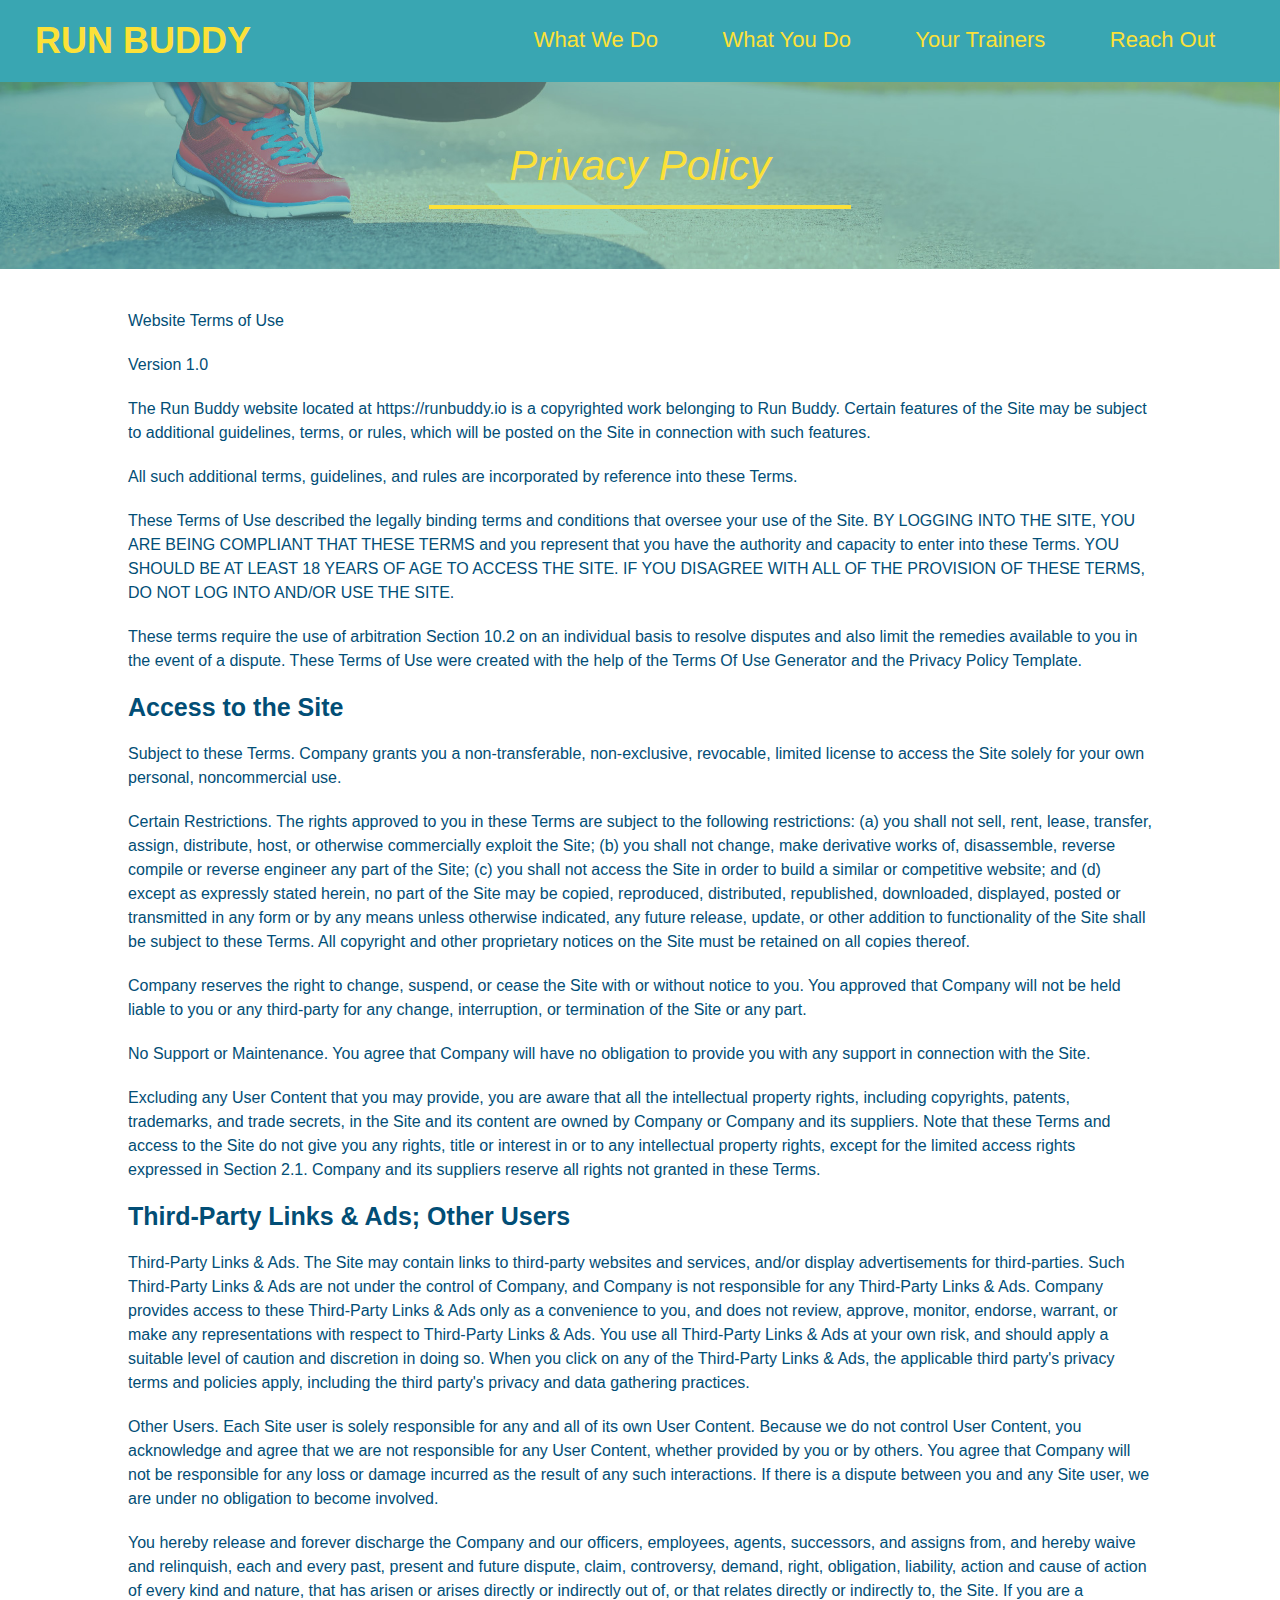
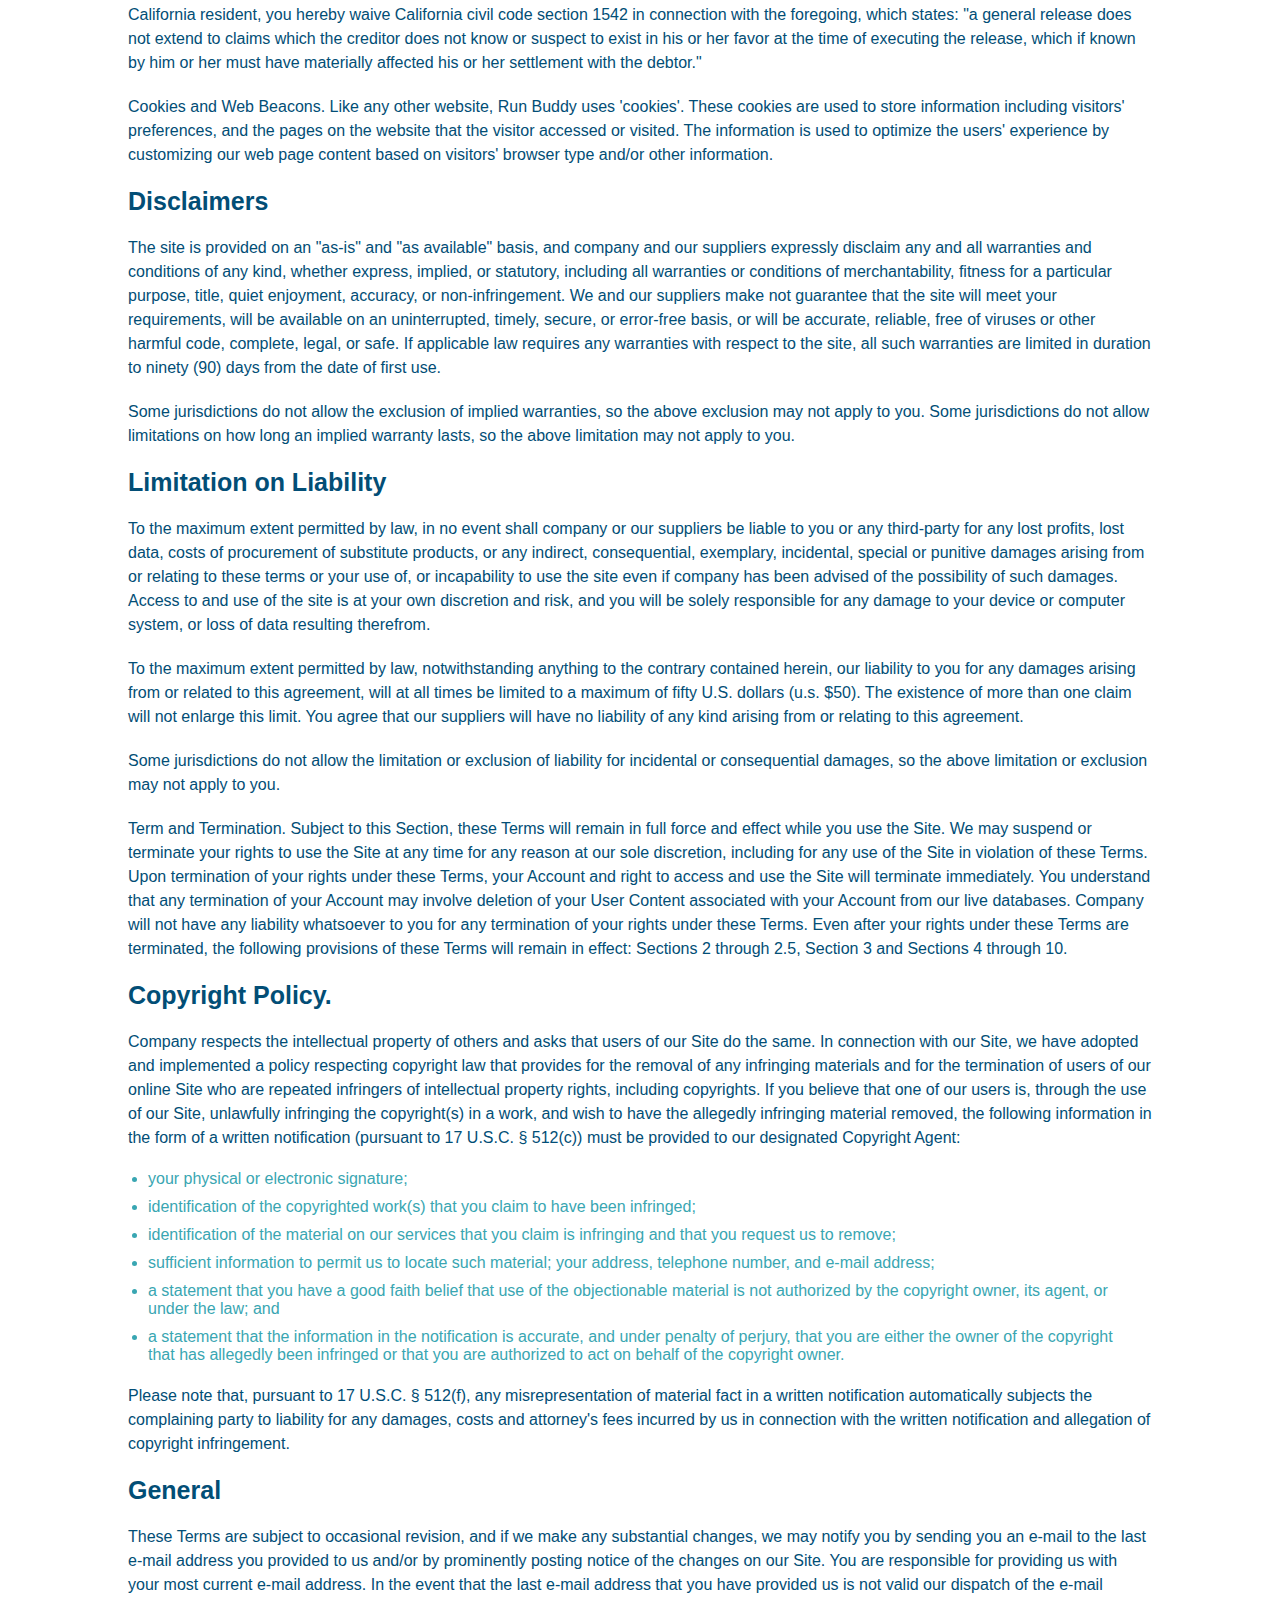
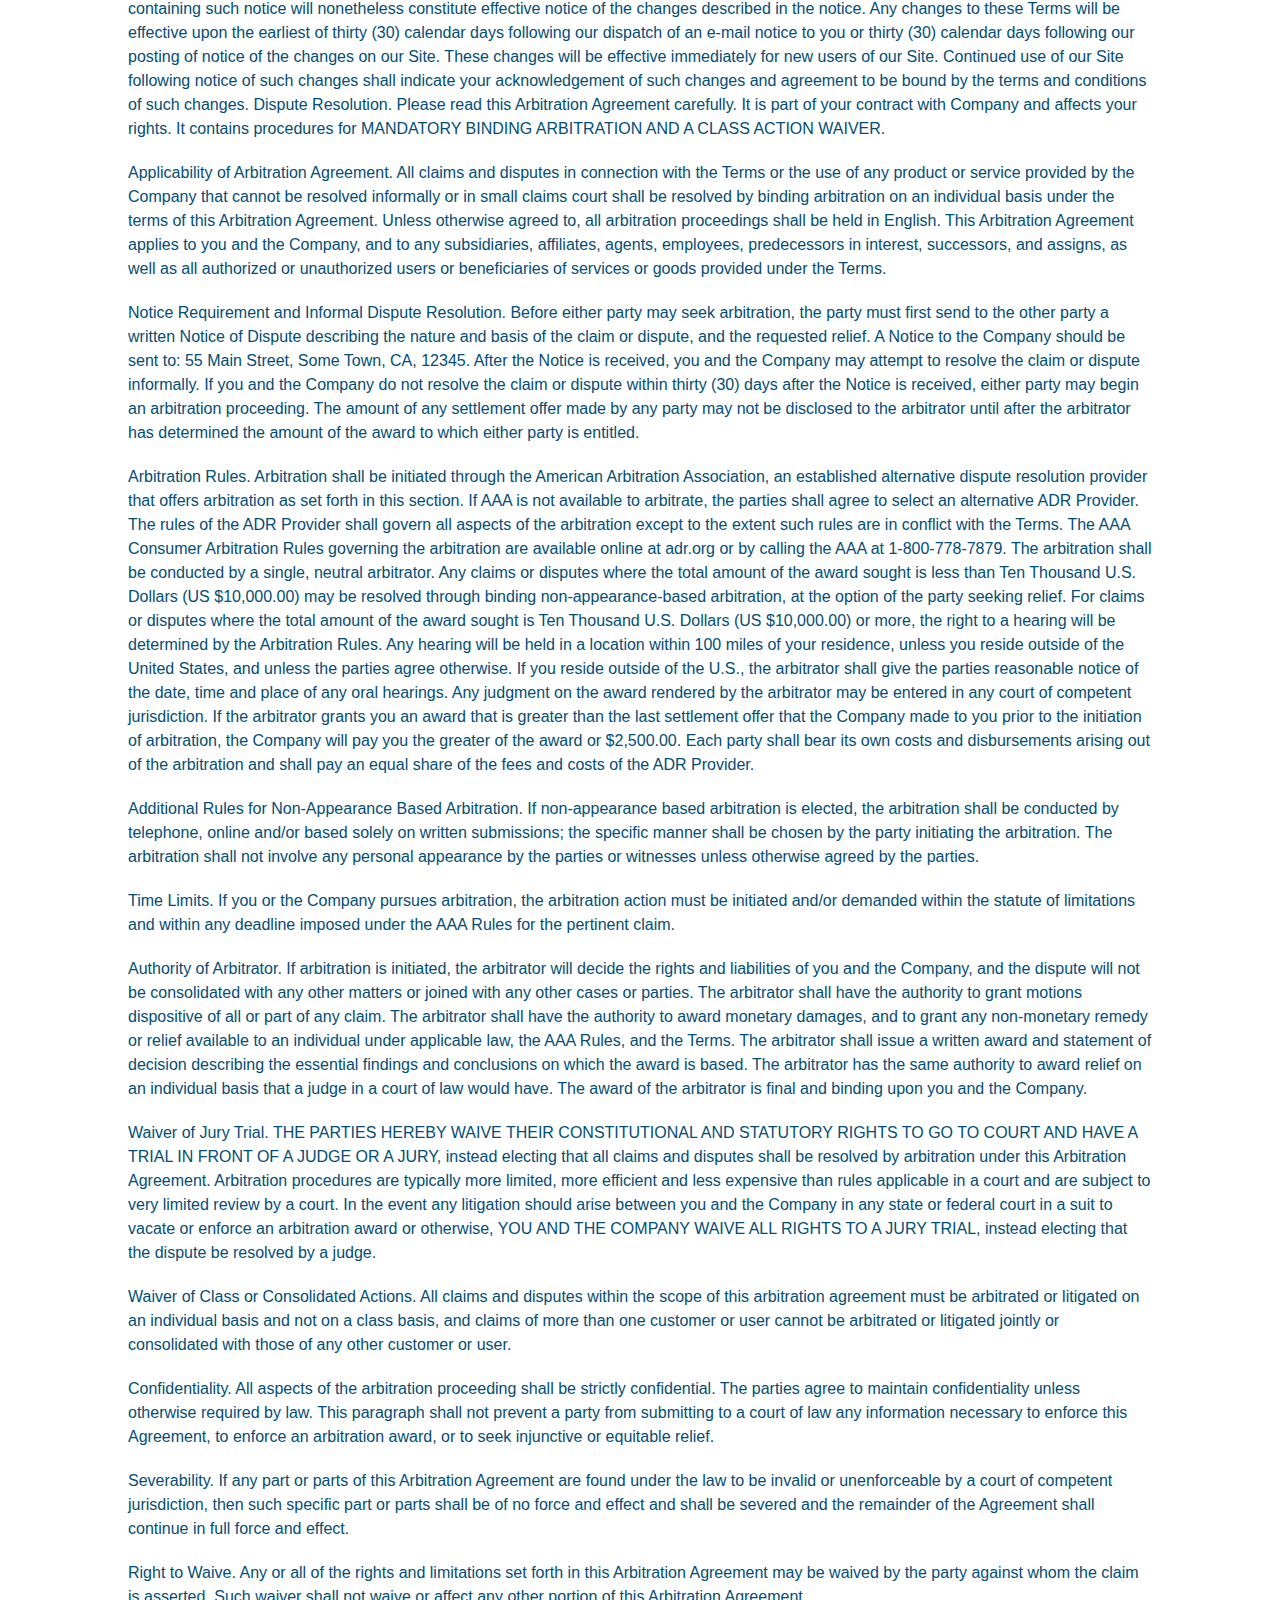
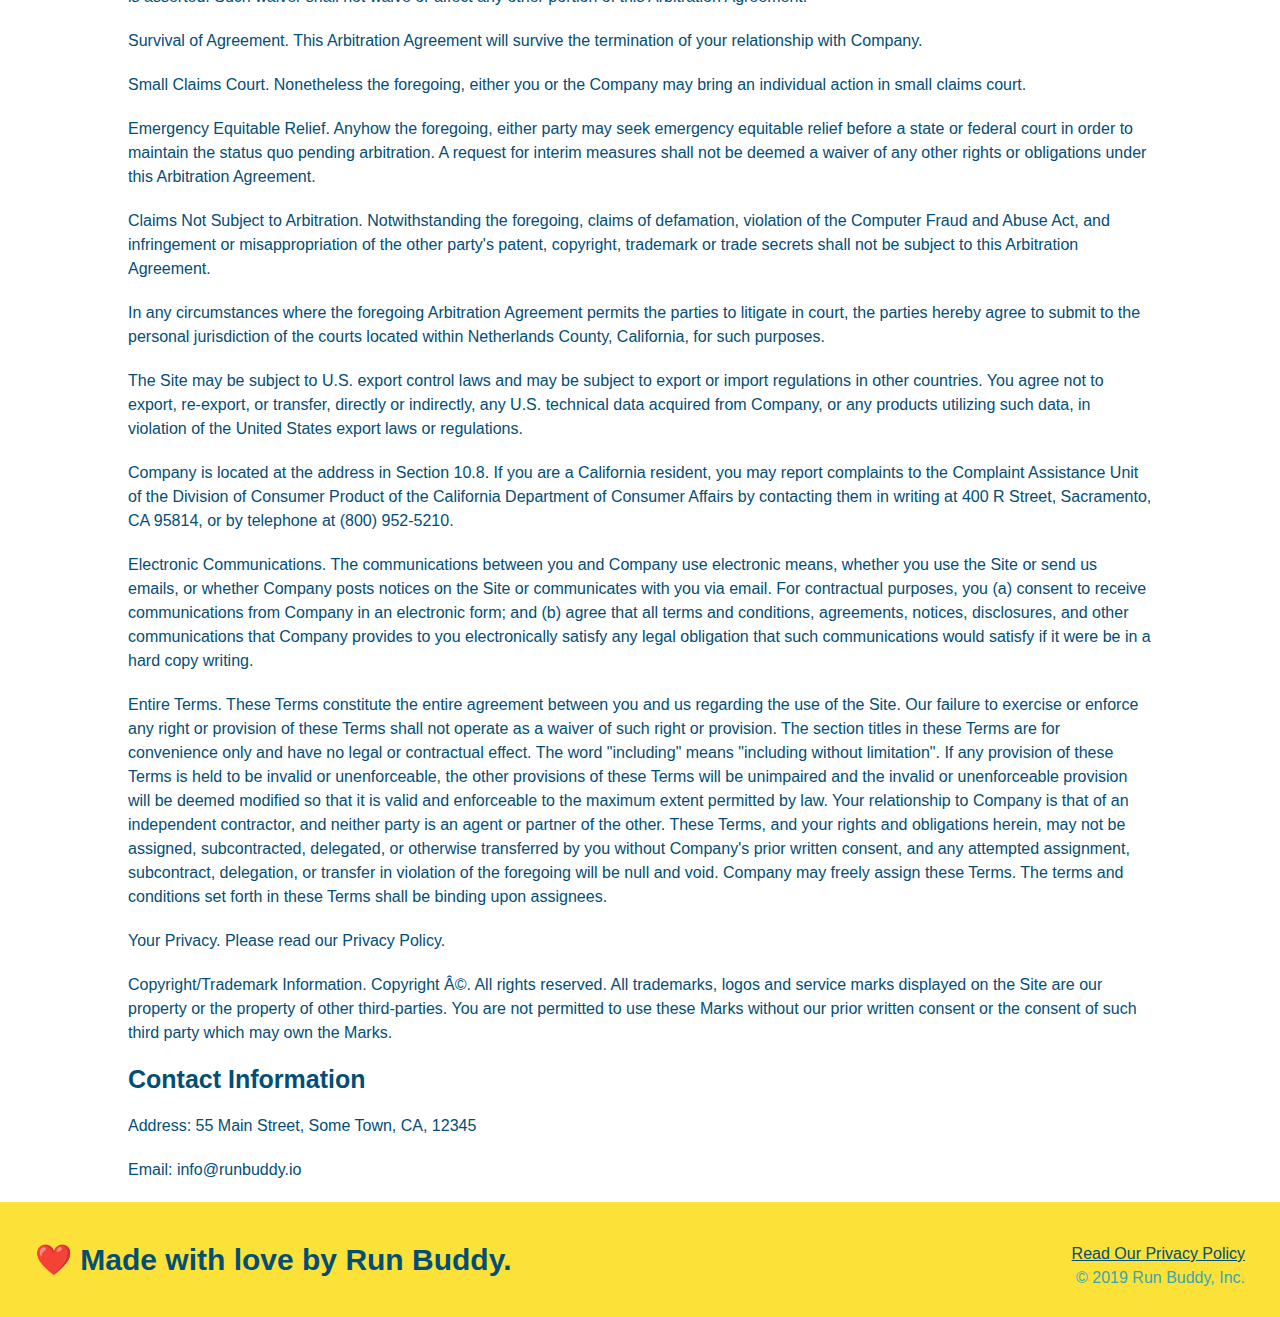
==== privacy-policy.html @ c1614040 "privacy policy" ====
<!DOCTYPE html>
<html lang="en">
  <head>
    <meta charset="UTF-8" />
    <title>Privacy Policy - Run Buddy</title>
    <link rel="stylesheet" href="./assets/css/style.css" />
    <link rel="stylesheet" href="./assets/css/secondary-style.css" />
  </head>
  <body>
    <header>
        <h1>
            <a href="/">
              RUN BUDDY
            </a>
          </h1>
          <nav>
            <!-- Unordered list element -->
            <ul>
              <!-- List item element-->
              <li>
                <!-- Anchor element -->
                <a href="./index.html#what-we-do">What We Do</a>
              </li>
              <li>
                <a href="./index.html#what-you-do">What You Do</a>
              </li>
              <li>
                <a href="./index.html#your-trainers">Your Trainers</a>
              </li>
              <li>
                <a href="./index.html#reach-out">Reach Out</a>
              </li>
            </ul>
          </nav>
    </header>

    <section class="hero">
        <h2 class="page-title">
            Privacy Policy
        </h2>
    </section>
    <article class="secondary-content">        
      <p>
        Website Terms of Use
      </p>

      <p>
        Version 1.0
      </p>

      <p>
        The Run Buddy website located at https://runbuddy.io is a copyrighted work belonging to Run Buddy. Certain
        features of the Site may be subject to additional guidelines, terms, or rules, which will be posted on the Site
        in connection with such features.
      </p>

      <p>
        All such additional terms, guidelines, and rules are incorporated by reference into these Terms.
      </p>

      <p>
        These Terms of Use described the legally binding terms and conditions that oversee your use of the Site. BY
        LOGGING INTO THE SITE, YOU ARE BEING COMPLIANT THAT THESE TERMS and you represent that you have the authority
        and capacity to enter into these Terms. YOU SHOULD BE AT LEAST 18 YEARS OF AGE TO ACCESS THE SITE. IF YOU
        DISAGREE WITH ALL OF THE PROVISION OF THESE TERMS, DO NOT LOG INTO AND/OR USE THE SITE.
      </p>

      <p>
        These terms require the use of arbitration Section 10.2 on an individual basis to resolve disputes and also
        limit the remedies available to you in the event of a dispute. These Terms of Use were created with the help of
        the Terms Of Use Generator and the Privacy Policy Template.
      </p>

      <h3>
        Access to the Site
      </h3>

      <p>
        Subject to these Terms. Company grants you a non-transferable, non-exclusive, revocable, limited license to
        access the Site solely for your own personal, noncommercial use.
      </p>

      <p>
        Certain Restrictions. The rights approved to you in these Terms are subject to the following restrictions: (a)
        you shall not sell, rent, lease, transfer, assign, distribute, host, or otherwise commercially exploit the Site;
        (b) you shall not change, make derivative works of, disassemble, reverse compile or reverse engineer any part of
        the Site; (c) you shall not access the Site in order to build a similar or competitive website; and (d) except
        as expressly stated herein, no part of the Site may be copied, reproduced, distributed, republished, downloaded,
        displayed, posted or transmitted in any form or by any means unless otherwise indicated, any future release,
        update, or other addition to functionality of the Site shall be subject to these Terms. All copyright and other
        proprietary notices on the Site must be retained on all copies thereof.
      </p>

      <p>
        Company reserves the right to change, suspend, or cease the Site with or without notice to you. You approved
        that Company will not be held liable to you or any third-party for any change, interruption, or termination of
        the Site or any part.
      </p>

      <p>
        No Support or Maintenance. You agree that Company will have no obligation to provide you with any support in
        connection with the Site.
      </p>

      <p>
        Excluding any User Content that you may provide, you are aware that all the intellectual property rights,
        including copyrights, patents, trademarks, and trade secrets, in the Site and its content are owned by Company
        or Company and its suppliers. Note that these Terms and access to the Site do not give you any rights, title or
        interest in or to any intellectual property rights, except for the limited access rights expressed in Section
        2.1. Company and its suppliers reserve all rights not granted in these Terms.
      </p>

      <h3>
        Third-Party Links & Ads; Other Users
      </h3>

      <p>
        Third-Party Links & Ads. The Site may contain links to third-party websites and services, and/or display
        advertisements for third-parties. Such Third-Party Links & Ads are not under the control of Company, and Company
        is not responsible for any Third-Party Links & Ads. Company provides access to these Third-Party Links & Ads
        only as a convenience to you, and does not review, approve, monitor, endorse, warrant, or make any
        representations with respect to Third-Party Links & Ads. You use all Third-Party Links & Ads at your own risk,
        and should apply a suitable level of caution and discretion in doing so. When you click on any of the
        Third-Party Links & Ads, the applicable third party's privacy terms and policies apply, including the third party's
        privacy and data gathering practices.
      </p>

      <p>
        Other Users. Each Site user is solely responsible for any and all of its own User Content. Because we do not
        control User Content, you acknowledge and agree that we are not responsible for any User Content, whether
        provided by you or by others. You agree that Company will not be responsible for any loss or damage incurred as
        the result of any such interactions. If there is a dispute between you and any Site user, we are under no
        obligation to become involved.
      </p>

      <p>
        You hereby release and forever discharge the Company and our officers, employees, agents, successors, and
        assigns from, and hereby waive and relinquish, each and every past, present and future dispute, claim,
        controversy, demand, right, obligation, liability, action and cause of action of every kind and nature, that has
        arisen or arises directly or indirectly out of, or that relates directly or indirectly to, the Site. If you are
        a California resident, you hereby waive California civil code section 1542 in connection with the foregoing,
        which states: "a general release does not extend to claims which the creditor does not know or suspect to exist
        in his or her favor at the time of executing the release, which if known by him or her must have materially
        affected his or her settlement with the debtor."
      </p>

      <p>
        Cookies and Web Beacons. Like any other website, Run Buddy uses 'cookies'. These cookies are used to store
        information including visitors' preferences, and the pages on the website that the visitor accessed or visited.
        The information is used to optimize the users' experience by customizing our web page content based on visitors'
        browser type and/or other information.
      </p>

      <h3>
        Disclaimers
      </h3>

      <p>
        The site is provided on an "as-is" and "as available" basis, and company and our suppliers expressly disclaim
        any and all warranties and conditions of any kind, whether express, implied, or statutory, including all
        warranties or conditions of merchantability, fitness for a particular purpose, title, quiet enjoyment, accuracy,
        or non-infringement. We and our suppliers make not guarantee that the site will meet your requirements, will be
        available on an uninterrupted, timely, secure, or error-free basis, or will be accurate, reliable, free of
        viruses or other harmful code, complete, legal, or safe. If applicable law requires any warranties with respect
        to the site, all such warranties are limited in duration to ninety (90) days from the date of first use.
      </p>

      <p>
        Some jurisdictions do not allow the exclusion of implied warranties, so the above exclusion may not apply to
        you. Some jurisdictions do not allow limitations on how long an implied warranty lasts, so the above limitation
        may not apply to you.
      </p>

      <h3>
        Limitation on Liability
      </h3>

      <p>
        To the maximum extent permitted by law, in no event shall company or our suppliers be liable to you or any
        third-party for any lost profits, lost data, costs of procurement of substitute products, or any indirect,
        consequential, exemplary, incidental, special or punitive damages arising from or relating to these terms or
        your use of, or incapability to use the site even if company has been advised of the possibility of such
        damages. Access to and use of the site is at your own discretion and risk, and you will be solely responsible
        for any damage to your device or computer system, or loss of data resulting therefrom.
      </p>

      <p>
        To the maximum extent permitted by law, notwithstanding anything to the contrary contained herein, our liability
        to you for any damages arising from or related to this agreement, will at all times be limited to a maximum of
        fifty U.S. dollars (u.s. $50). The existence of more than one claim will not enlarge this limit. You agree that
        our suppliers will have no liability of any kind arising from or relating to this agreement.
      </p>

      <p>
        Some jurisdictions do not allow the limitation or exclusion of liability for incidental or consequential
        damages, so the above limitation or exclusion may not apply to you.
      </p>

      <p>
        Term and Termination. Subject to this Section, these Terms will remain in full force and effect while you use
        the Site. We may suspend or terminate your rights to use the Site at any time for any reason at our sole
        discretion, including for any use of the Site in violation of these Terms. Upon termination of your rights under
        these Terms, your Account and right to access and use the Site will terminate immediately. You understand that
        any termination of your Account may involve deletion of your User Content associated with your Account from our
        live databases. Company will not have any liability whatsoever to you for any termination of your rights under
        these Terms. Even after your rights under these Terms are terminated, the following provisions of these Terms
        will remain in effect: Sections 2 through 2.5, Section 3 and Sections 4 through 10.
      </p>

      <h3>
        Copyright Policy.
      </h3>

      <p>
        Company respects the intellectual property of others and asks that users of our Site do the same. In connection
        with our Site, we have adopted and implemented a policy respecting copyright law that provides for the removal
        of any infringing materials and for the termination of users of our online Site who are repeated infringers of
        intellectual property rights, including copyrights. If you believe that one of our users is, through the use of
        our Site, unlawfully infringing the copyright(s) in a work, and wish to have the allegedly infringing material
        removed, the following information in the form of a written notification (pursuant to 17 U.S.C. § 512(c)) must
        be provided to our designated Copyright Agent:
      </p>

      <ul>
        <li>
          your physical or electronic signature;
        </li>
        <li>
          identification of the copyrighted work(s) that you claim to have been infringed;
        </li>
        <li>
          identification of the material on our services that you claim is infringing and that you request us to remove;
        </li>
        <li>
          sufficient information to permit us to locate such material; your address, telephone number, and e-mail
          address;
        </li>
        <li>
          a statement that you have a good faith belief that use of the objectionable material is not authorized by the
          copyright owner, its agent, or under the law; and
        </li>
        <li>
          a statement that the information in the notification is accurate, and under penalty of perjury, that you are
          either the owner of the copyright that has allegedly been infringed or that you are authorized to act on
          behalf of the copyright owner.
        </li>
      </ul>

      <p>
        Please note that, pursuant to 17 U.S.C. § 512(f), any misrepresentation of material fact in a written
        notification automatically subjects the complaining party to liability for any damages, costs and attorney's
        fees incurred by us in connection with the written notification and allegation of copyright infringement.
      </p>

      <h3>
        General
      </h3>

      <p>
        These Terms are subject to occasional revision, and if we make any substantial changes, we may notify you by
        sending you an e-mail to the last e-mail address you provided to us and/or by prominently posting notice of the
        changes on our Site. You are responsible for providing us with your most current e-mail address. In the event
        that the last e-mail address that you have provided us is not valid our dispatch of the e-mail containing such
        notice will nonetheless constitute effective notice of the changes described in the notice. Any changes to these
        Terms will be effective upon the earliest of thirty (30) calendar days following our dispatch of an e-mail
        notice to you or thirty (30) calendar days following our posting of notice of the changes on our Site. These
        changes will be effective immediately for new users of our Site. Continued use of our Site following notice of
        such changes shall indicate your acknowledgement of such changes and agreement to be bound by the terms and
        conditions of such changes. Dispute Resolution. Please read this Arbitration Agreement carefully. It is part of
        your contract with Company and affects your rights. It contains procedures for MANDATORY BINDING ARBITRATION AND
        A CLASS ACTION WAIVER.
      </p>

      <p>
        Applicability of Arbitration Agreement. All claims and disputes in connection with the Terms or the use of any
        product or service provided by the Company that cannot be resolved informally or in small claims court shall be
        resolved by binding arbitration on an individual basis under the terms of this Arbitration Agreement. Unless
        otherwise agreed to, all arbitration proceedings shall be held in English. This Arbitration Agreement applies to
        you and the Company, and to any subsidiaries, affiliates, agents, employees, predecessors in interest,
        successors, and assigns, as well as all authorized or unauthorized users or beneficiaries of services or goods
        provided under the Terms.
      </p>

      <p>
        Notice Requirement and Informal Dispute Resolution. Before either party may seek arbitration, the party must
        first send to the other party a written Notice of Dispute describing the nature and basis of the claim or
        dispute, and the requested relief. A Notice to the Company should be sent to: 55 Main Street, Some Town, CA,
        12345. After the Notice is received, you and the Company may attempt to resolve the claim or dispute informally.
        If you and the Company do not resolve the claim or dispute within thirty (30) days after the Notice is received,
        either party may begin an arbitration proceeding. The amount of any settlement offer made by any party may not
        be disclosed to the arbitrator until after the arbitrator has determined the amount of the award to which either
        party is entitled.
      </p>

      <p>
        Arbitration Rules. Arbitration shall be initiated through the American Arbitration Association, an established
        alternative dispute resolution provider that offers arbitration as set forth in this section. If AAA is not
        available to arbitrate, the parties shall agree to select an alternative ADR Provider. The rules of the ADR
        Provider shall govern all aspects of the arbitration except to the extent such rules are in conflict with the
        Terms. The AAA Consumer Arbitration Rules governing the arbitration are available online at adr.org or by
        calling the AAA at 1-800-778-7879. The arbitration shall be conducted by a single, neutral arbitrator. Any
        claims or disputes where the total amount of the award sought is less than Ten Thousand U.S. Dollars (US
        $10,000.00) may be resolved through binding non-appearance-based arbitration, at the option of the party seeking
        relief. For claims or disputes where the total amount of the award sought is Ten Thousand U.S. Dollars (US
        $10,000.00) or more, the right to a hearing will be determined by the Arbitration Rules. Any hearing will be
        held in a location within 100 miles of your residence, unless you reside outside of the United States, and
        unless the parties agree otherwise. If you reside outside of the U.S., the arbitrator shall give the parties
        reasonable notice of the date, time and place of any oral hearings. Any judgment on the award rendered by the
        arbitrator may be entered in any court of competent jurisdiction. If the arbitrator grants you an award that is
        greater than the last settlement offer that the Company made to you prior to the initiation of arbitration, the
        Company will pay you the greater of the award or $2,500.00. Each party shall bear its own costs and
        disbursements arising out of the arbitration and shall pay an equal share of the fees and costs of the ADR
        Provider.
      </p>

      <p>
        Additional Rules for Non-Appearance Based Arbitration. If non-appearance based arbitration is elected, the
        arbitration shall be conducted by telephone, online and/or based solely on written submissions; the specific
        manner shall be chosen by the party initiating the arbitration. The arbitration shall not involve any personal
        appearance by the parties or witnesses unless otherwise agreed by the parties.
      </p>

      <p>
        Time Limits. If you or the Company pursues arbitration, the arbitration action must be initiated and/or demanded
        within the statute of limitations and within any deadline imposed under the AAA Rules for the pertinent claim.
      </p>

      <p>
        Authority of Arbitrator. If arbitration is initiated, the arbitrator will decide the rights and liabilities of
        you and the Company, and the dispute will not be consolidated with any other matters or joined with any other
        cases or parties. The arbitrator shall have the authority to grant motions dispositive of all or part of any
        claim. The arbitrator shall have the authority to award monetary damages, and to grant any non-monetary remedy
        or relief available to an individual under applicable law, the AAA Rules, and the Terms. The arbitrator shall
        issue a written award and statement of decision describing the essential findings and conclusions on which the
        award is based. The arbitrator has the same authority to award relief on an individual basis that a judge in a
        court of law would have. The award of the arbitrator is final and binding upon you and the Company.
      </p>

      <p>
        Waiver of Jury Trial. THE PARTIES HEREBY WAIVE THEIR CONSTITUTIONAL AND STATUTORY RIGHTS TO GO TO COURT AND HAVE
        A TRIAL IN FRONT OF A JUDGE OR A JURY, instead electing that all claims and disputes shall be resolved by
        arbitration under this Arbitration Agreement. Arbitration procedures are typically more limited, more efficient
        and less expensive than rules applicable in a court and are subject to very limited review by a court. In the
        event any litigation should arise between you and the Company in any state or federal court in a suit to vacate
        or enforce an arbitration award or otherwise, YOU AND THE COMPANY WAIVE ALL RIGHTS TO A JURY TRIAL, instead
        electing that the dispute be resolved by a judge.
      </p>

      <p>
        Waiver of Class or Consolidated Actions. All claims and disputes within the scope of this arbitration agreement
        must be arbitrated or litigated on an individual basis and not on a class basis, and claims of more than one
        customer or user cannot be arbitrated or litigated jointly or consolidated with those of any other customer or
        user.
      </p>

      <p>
        Confidentiality. All aspects of the arbitration proceeding shall be strictly confidential. The parties agree to
        maintain confidentiality unless otherwise required by law. This paragraph shall not prevent a party from
        submitting to a court of law any information necessary to enforce this Agreement, to enforce an arbitration
        award, or to seek injunctive or equitable relief.
      </p>

      <p>
        Severability. If any part or parts of this Arbitration Agreement are found under the law to be invalid or
        unenforceable by a court of competent jurisdiction, then such specific part or parts shall be of no force and
        effect and shall be severed and the remainder of the Agreement shall continue in full force and effect.
      </p>

      <p>
        Right to Waive. Any or all of the rights and limitations set forth in this Arbitration Agreement may be waived
        by the party against whom the claim is asserted. Such waiver shall not waive or affect any other portion of this
        Arbitration Agreement.
      </p>

      <p>
        Survival of Agreement. This Arbitration Agreement will survive the termination of your relationship with
        Company.
      </p>

      <p>
        Small Claims Court. Nonetheless the foregoing, either you or the Company may bring an individual action in small
        claims court.
      </p>

      <p>
        Emergency Equitable Relief. Anyhow the foregoing, either party may seek emergency equitable relief before a
        state or federal court in order to maintain the status quo pending arbitration. A request for interim measures
        shall not be deemed a waiver of any other rights or obligations under this Arbitration Agreement.
      </p>

      <p>
        Claims Not Subject to Arbitration. Notwithstanding the foregoing, claims of defamation, violation of the
        Computer Fraud and Abuse Act, and infringement or misappropriation of the other party's patent, copyright,
        trademark or trade secrets shall not be subject to this Arbitration Agreement.
      </p>

      <p>
        In any circumstances where the foregoing Arbitration Agreement permits the parties to litigate in court, the
        parties hereby agree to submit to the personal jurisdiction of the courts located within Netherlands County,
        California, for such purposes.
      </p>

      <p>
        The Site may be subject to U.S. export control laws and may be subject to export or import regulations in other
        countries. You agree not to export, re-export, or transfer, directly or indirectly, any U.S. technical data
        acquired from Company, or any products utilizing such data, in violation of the United States export laws or
        regulations.
      </p>

      <p>
        Company is located at the address in Section 10.8. If you are a California resident, you may report complaints
        to the Complaint Assistance Unit of the Division of Consumer Product of the California Department of Consumer
        Affairs by contacting them in writing at 400 R Street, Sacramento, CA 95814, or by telephone at (800) 952-5210.
      </p>

      <p>
        Electronic Communications. The communications between you and Company use electronic means, whether you use the
        Site or send us emails, or whether Company posts notices on the Site or communicates with you via email. For
        contractual purposes, you (a) consent to receive communications from Company in an electronic form; and (b)
        agree that all terms and conditions, agreements, notices, disclosures, and other communications that Company
        provides to you electronically satisfy any legal obligation that such communications would satisfy if it were be
        in a hard copy writing.
      </p>

      <p>
        Entire Terms. These Terms constitute the entire agreement between you and us regarding the use of the Site. Our
        failure to exercise or enforce any right or provision of these Terms shall not operate as a waiver of such right
        or provision. The section titles in these Terms are for convenience only and have no legal or contractual
        effect. The word "including" means "including without limitation". If any provision of these Terms is held to be
        invalid or unenforceable, the other provisions of these Terms will be unimpaired and the invalid or
        unenforceable provision will be deemed modified so that it is valid and enforceable to the maximum extent
        permitted by law. Your relationship to Company is that of an independent contractor, and neither party is an
        agent or partner of the other. These Terms, and your rights and obligations herein, may not be assigned,
        subcontracted, delegated, or otherwise transferred by you without Company's prior written consent, and any
        attempted assignment, subcontract, delegation, or transfer in violation of the foregoing will be null and void.
        Company may freely assign these Terms. The terms and conditions set forth in these Terms shall be binding upon
        assignees.
      </p>

      <p>
        Your Privacy. Please read our Privacy Policy.
      </p>

      <p>
        Copyright/Trademark Information. Copyright Â©. All rights reserved. All trademarks, logos and service marks
        displayed on the Site are our property or the property of other third-parties. You are not permitted to use
        these Marks without our prior written consent or the consent of such third party which may own the Marks.
      </p>

      <h3>
        Contact Information
      </h3>

      <p>
        Address: 55 Main Street, Some Town, CA, 12345
      </p>

      <p>
        Email: info@runbuddy.io
      </p>
    </article>

    <footer>
        <h2>❤️ Made with love by Run Buddy.</h2>
        <div>
          <a href="#">Read Our Privacy Policy</a><br />
          &copy; 2019 Run Buddy, Inc.
        </div>
      </footer>
  </body>
</html>
---- assets/css/style.css ----
* {
    margin: 0;
    padding: 0;
    box-sizing: border-box;
  }
  
  body {
    /* more on this crazy alphanumerical value in a minute! */
    color: #39a6b2;
    font-family: Helvetica, Arial, sans-serif;
  }
  
  /* apply styles to <header> */
  header {
    padding: 20px 35px;
    background-color: #39a6b2;
  }
  
  header h1 {
    font-weight: bold;
    font-size: 36px;
    color: #fce138;
    margin: 0;
    display: inline;
  }
  header a {
    text-decoration: none;
    color: #fce138;
  }
  
  header nav {
    float: right;
    margin: 7px 0;
  }
  
  header nav ul li {
    display: inline;
  }
  
  header nav ul li a {
    margin: 0 30px;
    font-weight: lighter;
    font-size: 22px;
  }
  
  footer {
    background: #fce138;
    width: 100%;
    padding: 40px 35px;
  }
  
  footer h2 {
    display: inline;
    color: #024e76;
    font-size: 30px;
    margin: 0;
  }
  
  footer div {
    float: right;
    line-height: 1.5;
    text-align: right;
  }
  
  footer a {
    color: #024e76;
  }
  
  section {
    padding: 60px;
  }
  
  /* Hero Style Start */
  .hero {
    background-image: url('../images/hero-bg.jpg');
    height: 600px;
    background-size: cover;
    background-position: center;
    position: relative;
  }
  /* Hero Style End */
  
  .hero-form {
    border: 3px solid #024e76;
    background-color: #fce138;
    padding: 20px;
    width: 500px;
    color: #024e76;
    position: absolute;
    bottom: 120px;
    right: 140px;
  }
  
  .hero-form h3 {
    font-size: 24px;
    margin: 0;
  }
  .hero-form p {
    margin: 5px 0 15px 0;
  }
  
  .form-input {
    border: 1px solid #024e76;
    display: block;
    padding: 7px 15px;
    font-size: 16px;
    color: #024e76;
    width: 100%;
    margin-bottom: 15px;
  }
  
  .hero-form label {
    margin: 0 5px;
  }
  
  .hero-form button {
    color: #fce138;
    background-color: #024e76;
    border: none;
    padding: 10px 20px;
    font-size: 16px;
  }
  /* HERO STYLES END */

  .intro {
    text-align: center;
  }

  .intro p {
    line-height: 1.7;
    color: #39a6b2;
    width: 80%;
    font-size: 20px;
    /* add this alongside your other declarations */
    margin: 0 auto;
  }

  .steps {
    text-align: center;
    background: #fce138;
  }

  .steps div {
    margin-bottom: 80px;
  }

  .steps img {
    width: 15%;
    margin: 10px 0;
  }

  .steps h3 {
    color: #024e76;
    font-size: 46px;
    margin-top: 10px;
  }

  .steps p {
    color: #39a6b2;
    font-size: 23px;
  }

  .steps span {
    font-size: 38px;
  }

  .section-title {
    font-size: 55px;
    color: #024e76;
    margin-bottom: 35px;
    padding:0 100px 20px 100px;
    display: inline-block;
    border-bottom: 3px solid;
  }

  .primary-border {
    border-color: #fce138;
  }

  .secondary-border {
    border-color: #39a6b2;
  }

  .trainers {
    text-align: center;
  }

  .trainer {
    width: 900px;
    margin: 0 auto 30px auto;
    background: #024e76;
    color: #fce138;
    overflow: auto;
  }

  .trainer img {
    width: 35%;
    float: left;
  }

  .trainer-bio {
    padding: 35px;
    float: left;
    width: 65%;
  }

  .trainer-bio h3 {
    font-size: 32px;
    margin-bottom: 8px;
  }

  .tainer-bio h4 {
    font-weight: lighter;
    font-size: 26px;
    margin-bottom: 25px;
  }

  .trainer-bio p {
    font-size: 17px;
    line-height: 1.3;
  }

  .text-left {
    text-align: left;

  }

  .text-right {
    text-align: right;
  }

  /* REACH OUT STYLE START */
  .contact {
    background:#024e76;
    text-align: center;
   
  }

  .contact h2 {
    color: #fce138;
  }

  .contact-info iframe {
    width: 400px;
    height: 400px;
  }

  .contact-info div {
    width: 410px;
    display: inline-block;
    vertical-align: top;
    text-align: left;
    margin: 30px 0 0 60px;
    color: white;
  }

  .contact-info h3 {
    color: #fce138;
    font-size: 32px;
  }

  .contact-info p, .contact-info address {
    margin: 20px 0;
    line-height: 1.5;
    font-size: 20px;
    font-style: normal;
  }

  .contact-info a {
    color: #fce138;
  }
  /* REACH OUT STYLES END*/
---- assets/css/secondary-style.css ----
.hero {
    background-position: bottom;
    height: auto;
    text-align: center;
    margin-bottom: 40px;
}

.page-title {
    color: #fce138;
    display: inline-block;
    border-bottom: 4px solid #fce138;
    padding: 0 80px 15px 80px;
    font-weight: normal;
    font-size: 42px;
    font-style: italic;
}

.secondary-content {
    width: 80%;
    margin: auto;
    color: #024e76;
}

.secondary-content h3 {
    font-size: 25px;
    margin: 20px 0;
}

.secondary-content p {
    font-size: 16px;
    line-height: 1.5;
    margin: 20px 0;
}

.secondary-content ul {
    margin: 15px 20px;
}

.secondary-content li {
    color:#39a6b2;
    margin: 10px 0;
}
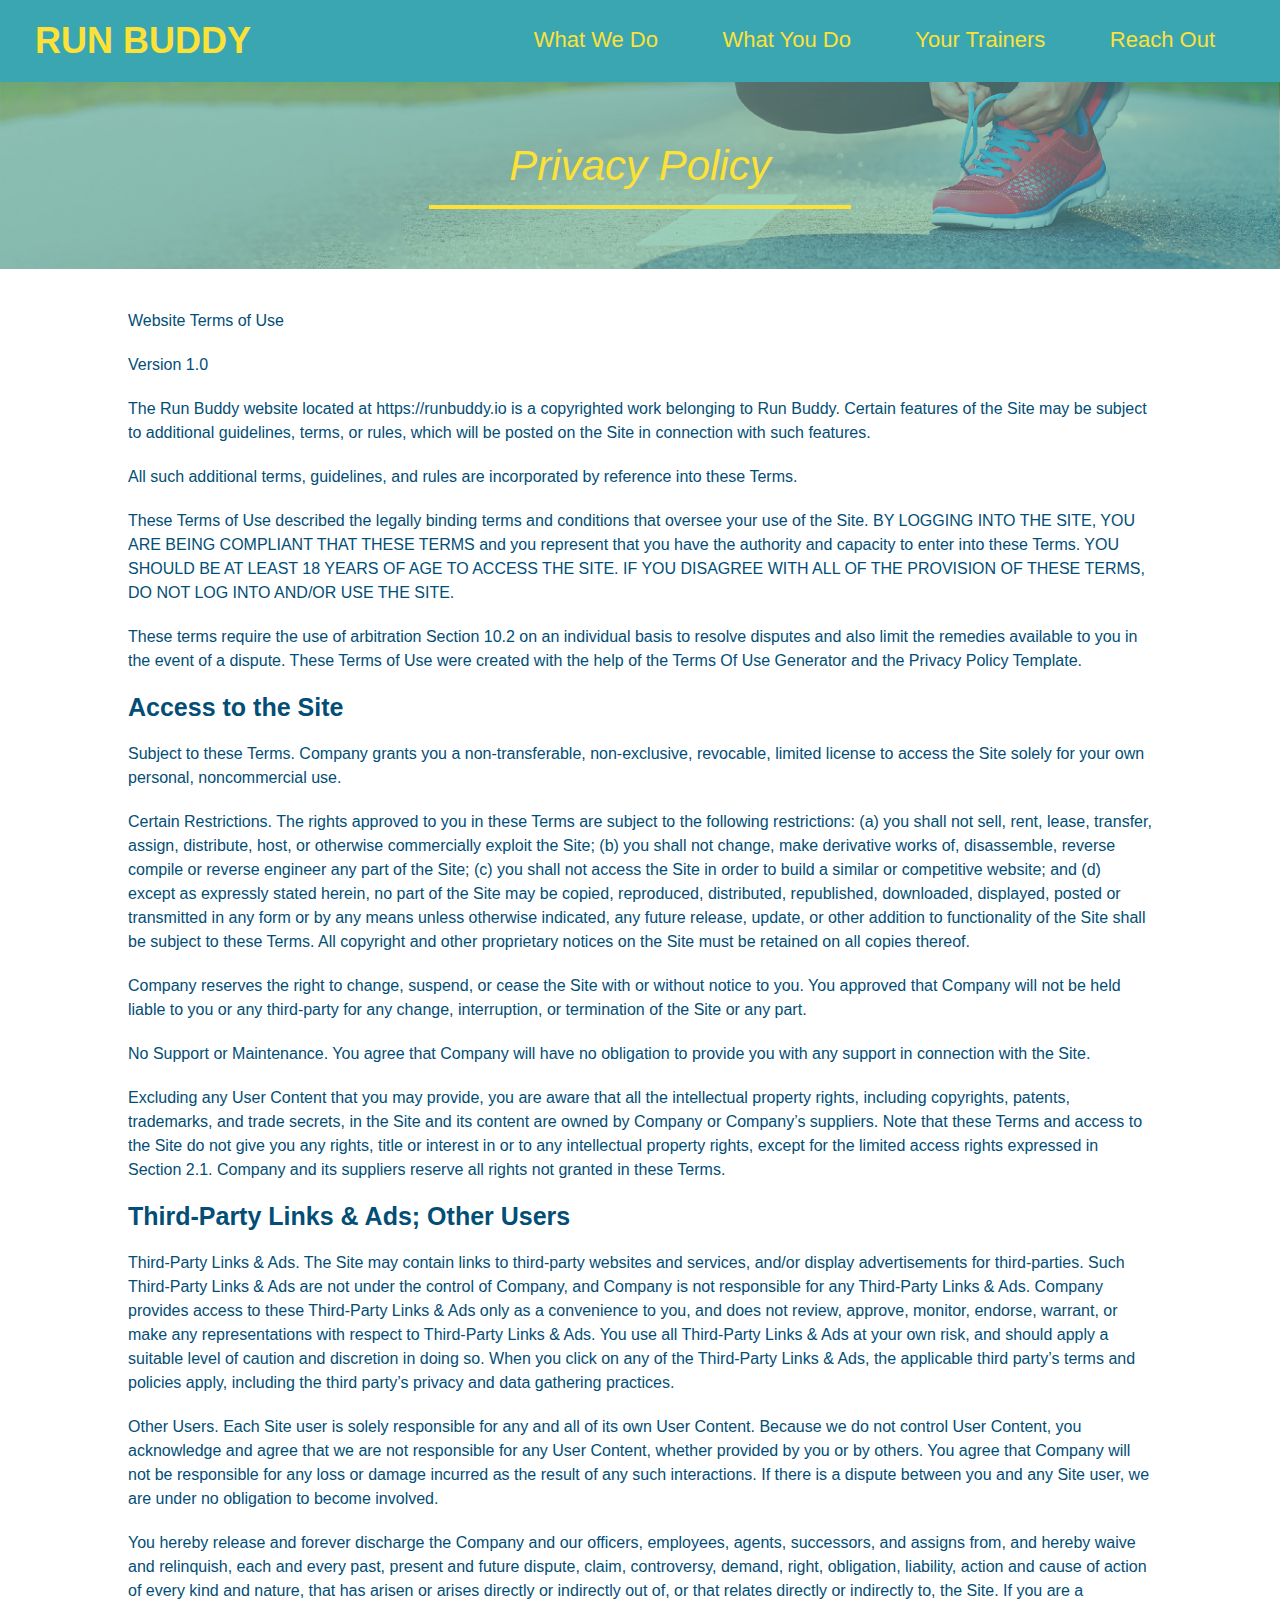
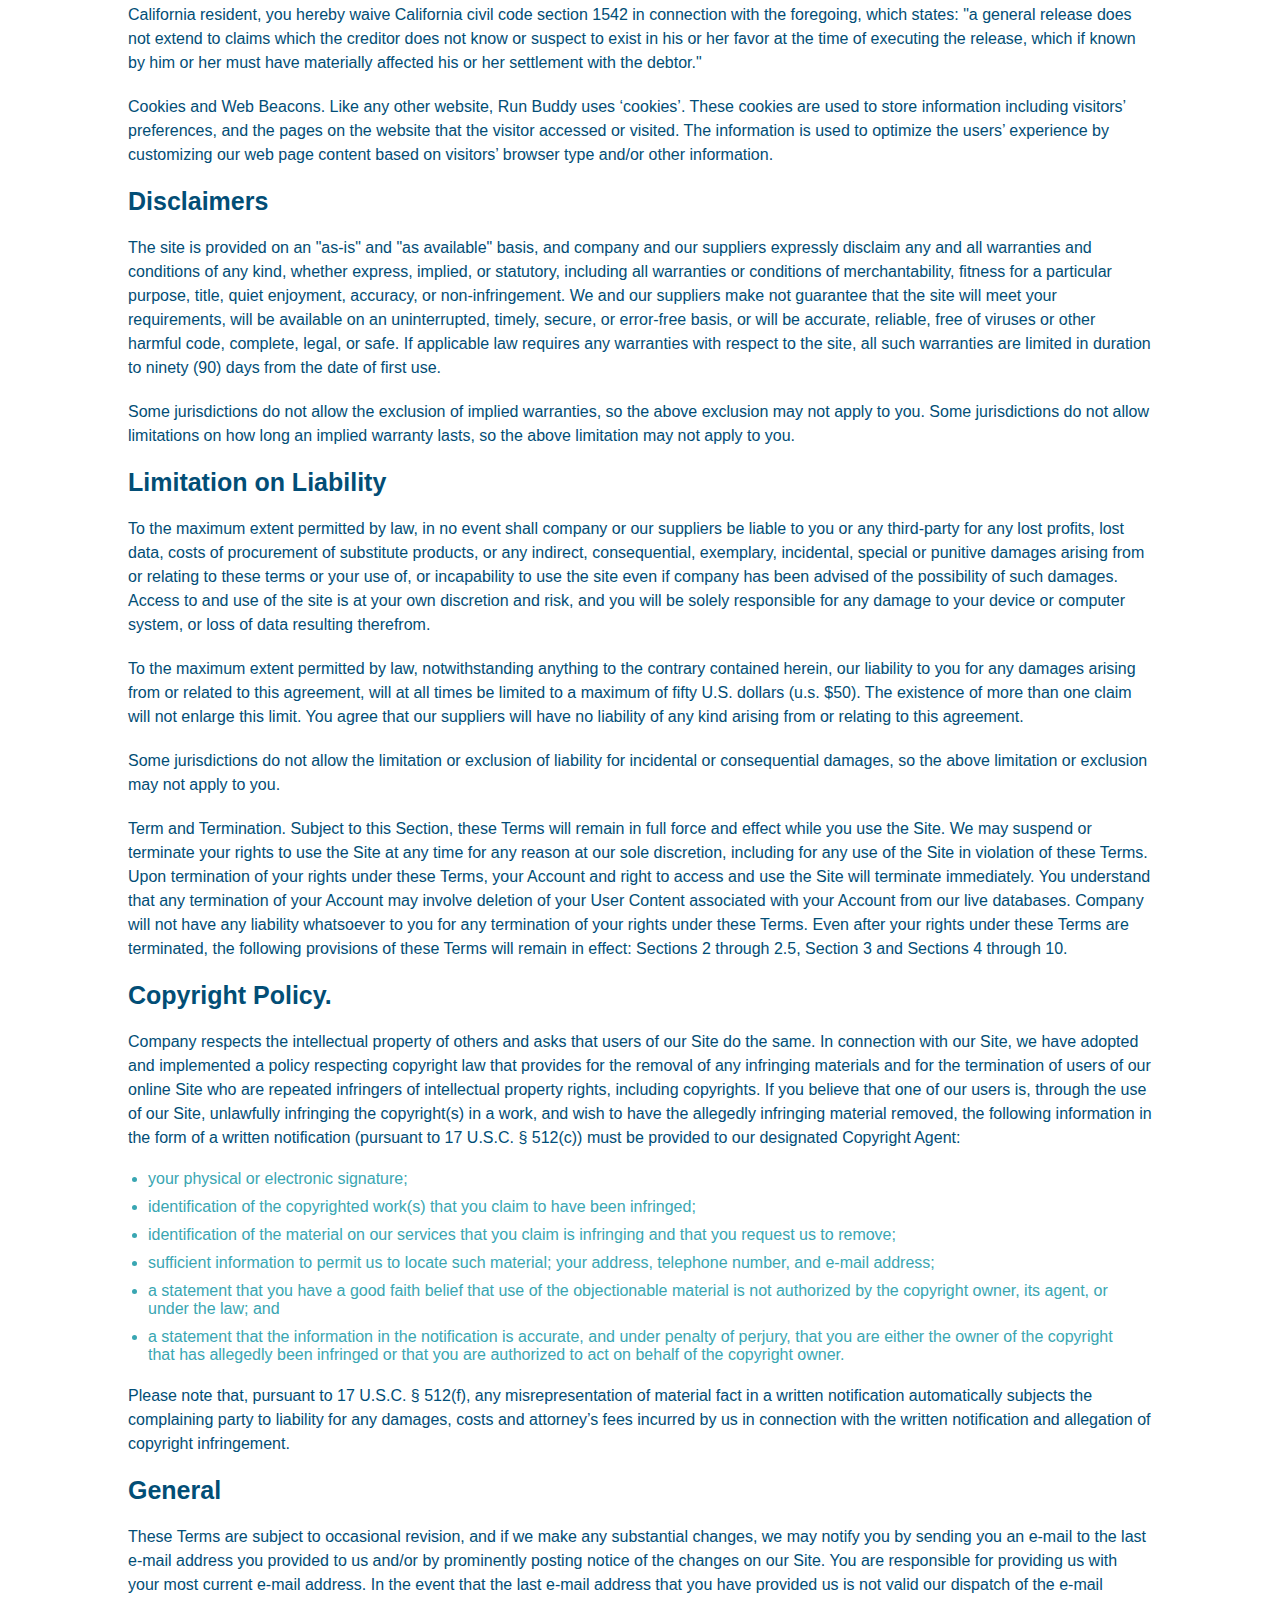
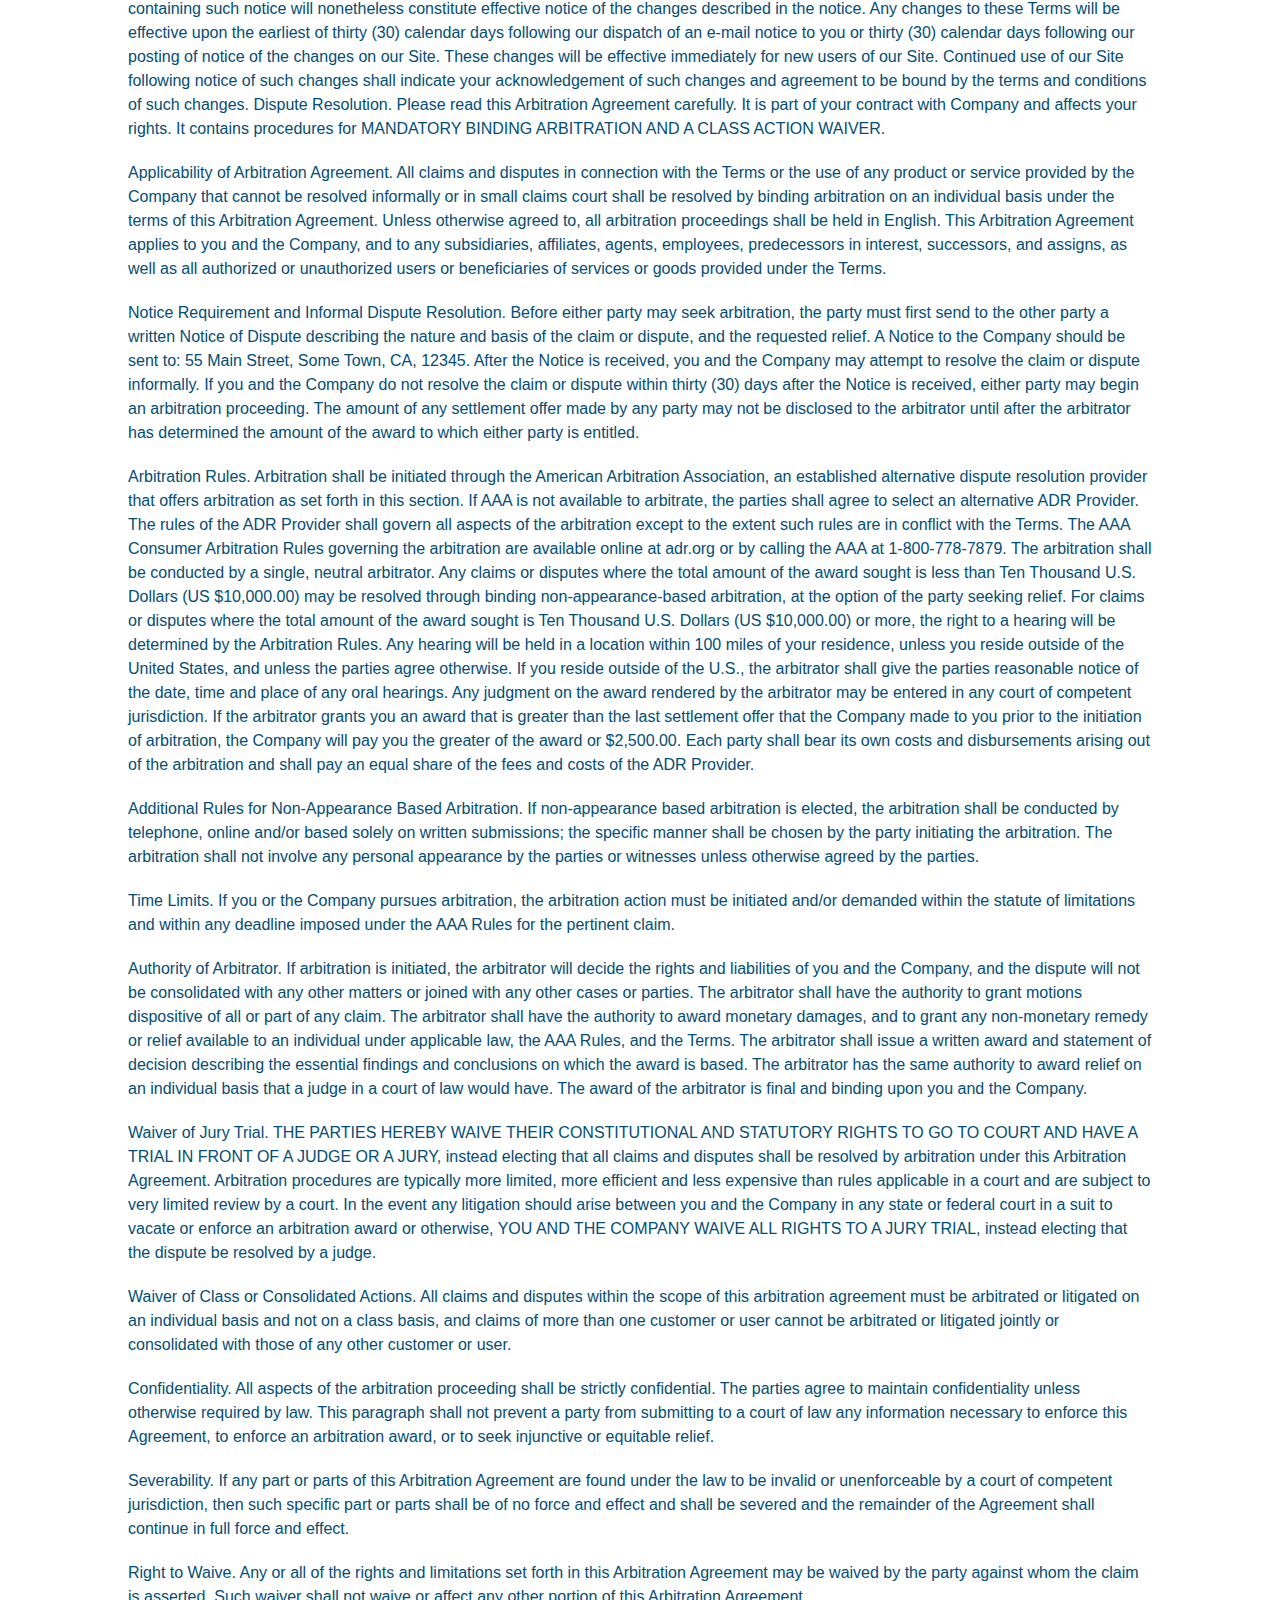
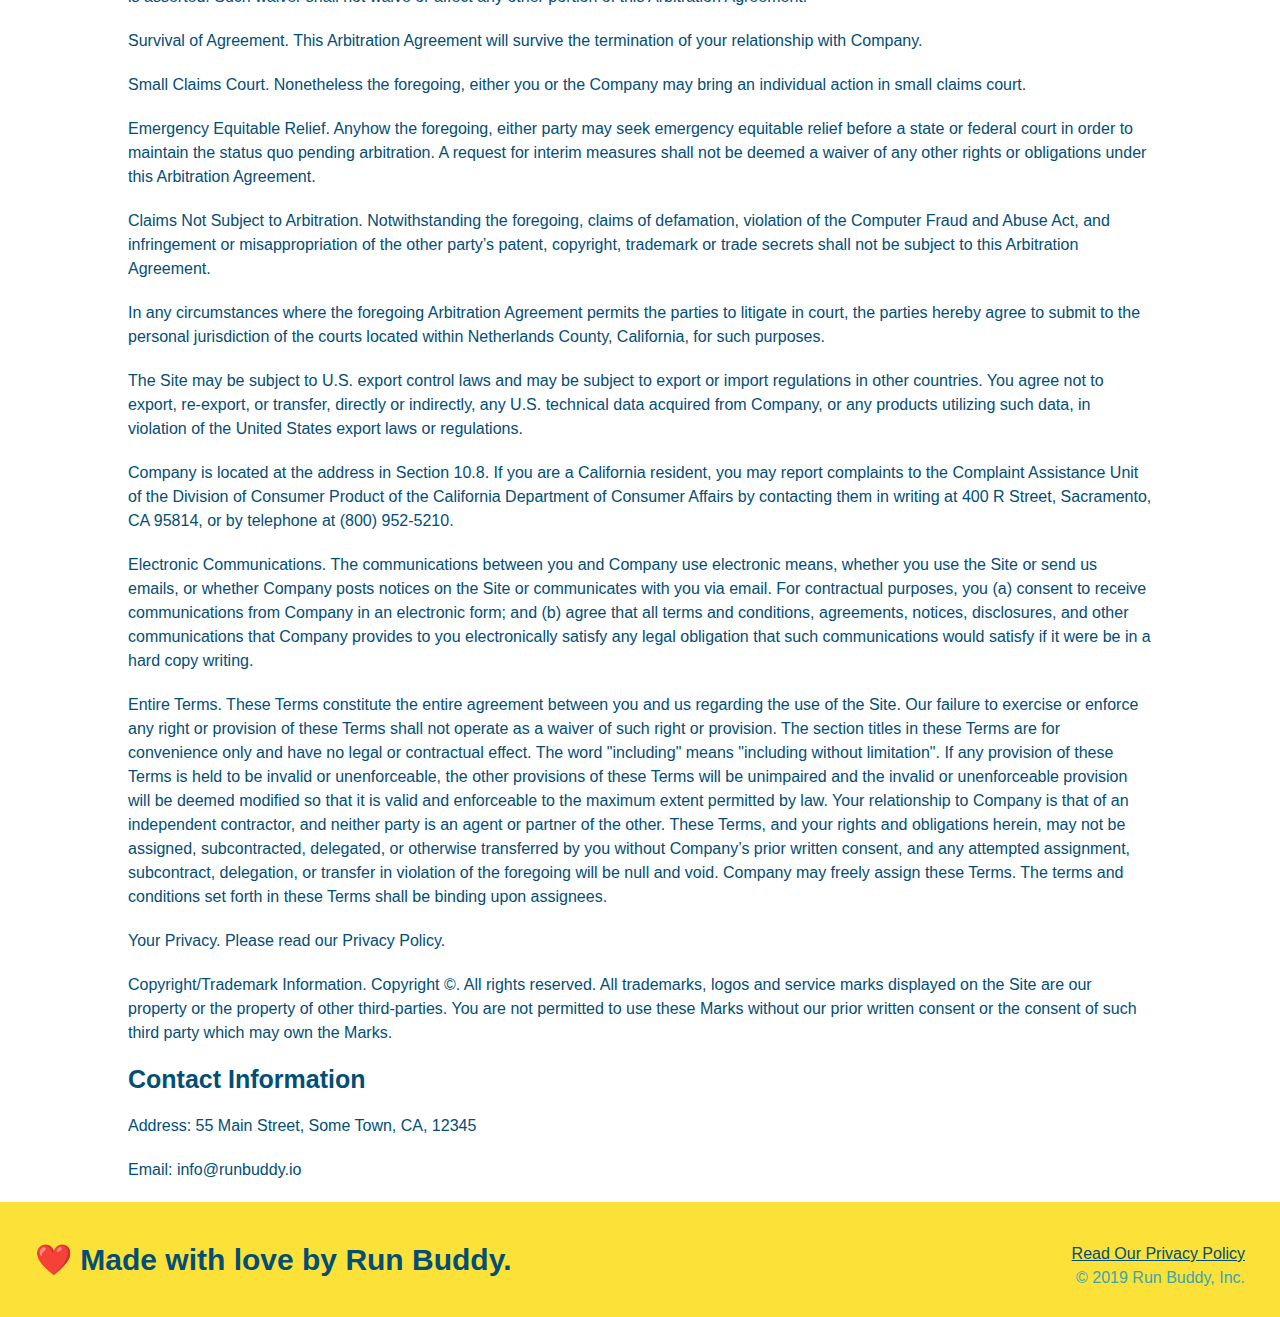
==== commit bfcfea63: "use updated code" ====
--- a/privacy-policy.html
+++ b/privacy-policy.html
@@ -2,44 +2,43 @@
 <html lang="en">
   <head>
     <meta charset="UTF-8" />
-    <title>Privacy Policy - Run Buddy</title>
     <link rel="stylesheet" href="./assets/css/style.css" />
-    <link rel="stylesheet" href="./assets/css/secondary-style.css" />
+    <link rel="stylesheet" href="./assets/css/secondary-styles.css" />
+    <title>Run Buddy - Privacy Policy</title>
   </head>
   <body>
     <header>
-        <h1>
-            <a href="/">
-              RUN BUDDY
-            </a>
-          </h1>
-          <nav>
-            <!-- Unordered list element -->
-            <ul>
-              <!-- List item element-->
-              <li>
-                <!-- Anchor element -->
-                <a href="./index.html#what-we-do">What We Do</a>
-              </li>
-              <li>
-                <a href="./index.html#what-you-do">What You Do</a>
-              </li>
-              <li>
-                <a href="./index.html#your-trainers">Your Trainers</a>
-              </li>
-              <li>
-                <a href="./index.html#reach-out">Reach Out</a>
-              </li>
-            </ul>
-          </nav>
+      <h1>
+        <a href="./index.html">RUN BUDDY</a>
+      </h1>
+      <nav>
+        <ul>
+          <li>
+            <a href="./index.html#what-we-do">What We Do</a>
+          </li>
+          <li>
+            <a href="./index.html#what-you-do">What You Do</a>
+          </li>
+          <li>
+            <a href="./index.html#your-trainers">Your Trainers</a>
+          </li>
+          <li>
+            <a href="./index.html#reach-out">Reach Out</a>
+          </li>
+        </ul>
+      </nav>
     </header>
-
+    <!-- end navigation -->
+
+    <!-- hero/jumbotron -->
     <section class="hero">
-        <h2 class="page-title">
-            Privacy Policy
-        </h2>
+      <h2 class="page-title">
+        Privacy Policy
+      </h2>
     </section>
-    <article class="secondary-content">        
+
+    <!-- body copy -->
+    <article class="secondary-content">
       <p>
         Website Terms of Use
       </p>
@@ -105,7 +104,7 @@
       <p>
         Excluding any User Content that you may provide, you are aware that all the intellectual property rights,
         including copyrights, patents, trademarks, and trade secrets, in the Site and its content are owned by Company
-        or Company and its suppliers. Note that these Terms and access to the Site do not give you any rights, title or
+        or Company’s suppliers. Note that these Terms and access to the Site do not give you any rights, title or
         interest in or to any intellectual property rights, except for the limited access rights expressed in Section
         2.1. Company and its suppliers reserve all rights not granted in these Terms.
       </p>
@@ -121,7 +120,7 @@
         only as a convenience to you, and does not review, approve, monitor, endorse, warrant, or make any
         representations with respect to Third-Party Links & Ads. You use all Third-Party Links & Ads at your own risk,
         and should apply a suitable level of caution and discretion in doing so. When you click on any of the
-        Third-Party Links & Ads, the applicable third party's privacy terms and policies apply, including the third party's
+        Third-Party Links & Ads, the applicable third party’s terms and policies apply, including the third party’s
         privacy and data gathering practices.
       </p>
 
@@ -145,9 +144,9 @@
       </p>
 
       <p>
-        Cookies and Web Beacons. Like any other website, Run Buddy uses 'cookies'. These cookies are used to store
-        information including visitors' preferences, and the pages on the website that the visitor accessed or visited.
-        The information is used to optimize the users' experience by customizing our web page content based on visitors'
+        Cookies and Web Beacons. Like any other website, Run Buddy uses ‘cookies’. These cookies are used to store
+        information including visitors’ preferences, and the pages on the website that the visitor accessed or visited.
+        The information is used to optimize the users’ experience by customizing our web page content based on visitors’
         browser type and/or other information.
       </p>
 
@@ -248,7 +247,7 @@
 
       <p>
         Please note that, pursuant to 17 U.S.C. § 512(f), any misrepresentation of material fact in a written
-        notification automatically subjects the complaining party to liability for any damages, costs and attorney's
+        notification automatically subjects the complaining party to liability for any damages, costs and attorney’s
         fees incurred by us in connection with the written notification and allegation of copyright infringement.
       </p>
 
@@ -390,7 +389,7 @@
 
       <p>
         Claims Not Subject to Arbitration. Notwithstanding the foregoing, claims of defamation, violation of the
-        Computer Fraud and Abuse Act, and infringement or misappropriation of the other party's patent, copyright,
+        Computer Fraud and Abuse Act, and infringement or misappropriation of the other party’s patent, copyright,
         trademark or trade secrets shall not be subject to this Arbitration Agreement.
       </p>
 
@@ -431,7 +430,7 @@
         unenforceable provision will be deemed modified so that it is valid and enforceable to the maximum extent
         permitted by law. Your relationship to Company is that of an independent contractor, and neither party is an
         agent or partner of the other. These Terms, and your rights and obligations herein, may not be assigned,
-        subcontracted, delegated, or otherwise transferred by you without Company's prior written consent, and any
+        subcontracted, delegated, or otherwise transferred by you without Company’s prior written consent, and any
         attempted assignment, subcontract, delegation, or transfer in violation of the foregoing will be null and void.
         Company may freely assign these Terms. The terms and conditions set forth in these Terms shall be binding upon
         assignees.
@@ -442,7 +441,7 @@
       </p>
 
       <p>
-        Copyright/Trademark Information. Copyright Â©. All rights reserved. All trademarks, logos and service marks
+        Copyright/Trademark Information. Copyright ©. All rights reserved. All trademarks, logos and service marks
         displayed on the Site are our property or the property of other third-parties. You are not permitted to use
         these Marks without our prior written consent or the consent of such third party which may own the Marks.
       </p>
@@ -460,12 +459,15 @@
       </p>
     </article>
 
+    <!-- footer -->
     <footer>
-        <h2>❤️ Made with love by Run Buddy.</h2>
-        <div>
-          <a href="#">Read Our Privacy Policy</a><br />
-          &copy; 2019 Run Buddy, Inc.
-        </div>
-      </footer>
+      <h2>❤️ Made with love by Run Buddy.</h2>
+
+      <div>
+        <a href="./privacy-policy.html">Read Our Privacy Policy</a> <br/>
+        &copy; 2019 Run Buddy, Inc.
+      </div>
+    </footer>
+    <!-- footer end -->
   </body>
-</html>+</html>
--- a/assets/css/style.css
+++ b/assets/css/style.css
@@ -1,272 +1,290 @@
 * {
-    margin: 0;
-    padding: 0;
-    box-sizing: border-box;
-  }
-  
-  body {
-    /* more on this crazy alphanumerical value in a minute! */
-    color: #39a6b2;
-    font-family: Helvetica, Arial, sans-serif;
-  }
-  
-  /* apply styles to <header> */
-  header {
-    padding: 20px 35px;
-    background-color: #39a6b2;
-  }
-  
-  header h1 {
-    font-weight: bold;
-    font-size: 36px;
-    color: #fce138;
-    margin: 0;
-    display: inline;
-  }
-  header a {
-    text-decoration: none;
-    color: #fce138;
-  }
-  
-  header nav {
-    float: right;
-    margin: 7px 0;
-  }
-  
-  header nav ul li {
-    display: inline;
-  }
-  
-  header nav ul li a {
-    margin: 0 30px;
-    font-weight: lighter;
-    font-size: 22px;
-  }
-  
-  footer {
-    background: #fce138;
-    width: 100%;
-    padding: 40px 35px;
-  }
-  
-  footer h2 {
-    display: inline;
-    color: #024e76;
-    font-size: 30px;
-    margin: 0;
-  }
-  
-  footer div {
-    float: right;
-    line-height: 1.5;
-    text-align: right;
-  }
-  
-  footer a {
-    color: #024e76;
-  }
-  
-  section {
-    padding: 60px;
-  }
-  
-  /* Hero Style Start */
-  .hero {
-    background-image: url('../images/hero-bg.jpg');
-    height: 600px;
-    background-size: cover;
-    background-position: center;
-    position: relative;
-  }
-  /* Hero Style End */
-  
-  .hero-form {
-    border: 3px solid #024e76;
-    background-color: #fce138;
-    padding: 20px;
-    width: 500px;
-    color: #024e76;
-    position: absolute;
-    bottom: 120px;
-    right: 140px;
-  }
-  
-  .hero-form h3 {
-    font-size: 24px;
-    margin: 0;
-  }
-  .hero-form p {
-    margin: 5px 0 15px 0;
-  }
-  
-  .form-input {
-    border: 1px solid #024e76;
-    display: block;
-    padding: 7px 15px;
-    font-size: 16px;
-    color: #024e76;
-    width: 100%;
-    margin-bottom: 15px;
-  }
-  
-  .hero-form label {
-    margin: 0 5px;
-  }
-  
-  .hero-form button {
-    color: #fce138;
-    background-color: #024e76;
-    border: none;
-    padding: 10px 20px;
-    font-size: 16px;
-  }
-  /* HERO STYLES END */
-
-  .intro {
-    text-align: center;
-  }
-
-  .intro p {
-    line-height: 1.7;
-    color: #39a6b2;
-    width: 80%;
-    font-size: 20px;
-    /* add this alongside your other declarations */
-    margin: 0 auto;
-  }
-
-  .steps {
-    text-align: center;
-    background: #fce138;
-  }
-
-  .steps div {
-    margin-bottom: 80px;
-  }
-
-  .steps img {
-    width: 15%;
-    margin: 10px 0;
-  }
-
-  .steps h3 {
-    color: #024e76;
-    font-size: 46px;
-    margin-top: 10px;
-  }
-
-  .steps p {
-    color: #39a6b2;
-    font-size: 23px;
-  }
-
-  .steps span {
-    font-size: 38px;
-  }
-
-  .section-title {
-    font-size: 55px;
-    color: #024e76;
-    margin-bottom: 35px;
-    padding:0 100px 20px 100px;
-    display: inline-block;
-    border-bottom: 3px solid;
-  }
-
-  .primary-border {
-    border-color: #fce138;
-  }
-
-  .secondary-border {
-    border-color: #39a6b2;
-  }
-
-  .trainers {
-    text-align: center;
-  }
-
-  .trainer {
-    width: 900px;
-    margin: 0 auto 30px auto;
-    background: #024e76;
-    color: #fce138;
-    overflow: auto;
-  }
-
-  .trainer img {
-    width: 35%;
-    float: left;
-  }
-
-  .trainer-bio {
-    padding: 35px;
-    float: left;
-    width: 65%;
-  }
-
-  .trainer-bio h3 {
-    font-size: 32px;
-    margin-bottom: 8px;
-  }
-
-  .tainer-bio h4 {
-    font-weight: lighter;
-    font-size: 26px;
-    margin-bottom: 25px;
-  }
-
-  .trainer-bio p {
-    font-size: 17px;
-    line-height: 1.3;
-  }
-
-  .text-left {
-    text-align: left;
-
-  }
-
-  .text-right {
-    text-align: right;
-  }
-
-  /* REACH OUT STYLE START */
-  .contact {
-    background:#024e76;
-    text-align: center;
-   
-  }
-
-  .contact h2 {
-    color: #fce138;
-  }
-
-  .contact-info iframe {
-    width: 400px;
-    height: 400px;
-  }
-
-  .contact-info div {
-    width: 410px;
-    display: inline-block;
-    vertical-align: top;
-    text-align: left;
-    margin: 30px 0 0 60px;
-    color: white;
-  }
-
-  .contact-info h3 {
-    color: #fce138;
-    font-size: 32px;
-  }
-
-  .contact-info p, .contact-info address {
-    margin: 20px 0;
-    line-height: 1.5;
-    font-size: 20px;
-    font-style: normal;
-  }
-
-  .contact-info a {
-    color: #fce138;
-  }
-  /* REACH OUT STYLES END*/+  box-sizing: border-box;
+  margin: 0;
+  padding: 0;
+}
+
+body {
+  color: #39a6b2;
+  font-family: Helvetica, Arial, sans-serif;
+}
+
+
+/* HEADER / NAV BAR STYLES START */
+
+header {
+  padding: 20px 35px;
+  background-color: #39a6b2;
+}
+
+header h1 {
+  font-weight: bold;
+  display: inline;
+  margin: 0;
+  font-size: 36px;
+  color: #fce138;
+}
+
+header a {
+  text-decoration: none;
+  color: #fce138;
+}
+
+header nav {
+  float: right;
+  margin: 7px 0;
+}
+
+header nav ul li {
+  display: inline;
+}
+
+header nav ul li a {
+  margin: 0 30px;
+  font-weight: lighter;
+  font-size: 22px;
+}
+
+/* HEADER / NAVBAR STYLES END */
+
+
+
+/* FOOTER STYLES START */
+footer {
+  background: #fce138;
+  padding: 40px 35px;
+  width: 100%;
+}
+
+footer h2 {
+  display: inline;
+  color: #024e76;
+  font-size: 30px;
+  margin: 0;
+}
+
+footer div {
+  float: right;
+  line-height: 1.5;
+  text-align: right;
+}
+
+footer a {
+  color: #024e76;
+}
+/* END FOOTER STYLES */
+
+/* STYLE ALL SECTION TAGS */
+section {
+  padding: 60px;
+}
+
+/* HERO STYLES START */
+.hero {
+  background-image: url('../images/hero-bg.jpg');
+  background-size: cover;
+  background-position: center;
+  position: relative;
+  height: 600px;
+}
+
+.hero-form {
+  border: 3px solid #024e76;
+  background-color: #fce138;
+  padding: 20px;
+  width: 500px;
+  color: #024e76;
+  position: absolute;
+  bottom: 120px;
+  right: 140px;
+}
+
+.hero-form h3 {
+  font-size: 24px;
+  margin: 0;
+}
+.hero-form p {
+  margin: 5px 0 15px 0;
+}
+
+.form-input {
+  border: 1px solid #024e76;
+  display: block;
+  padding: 7px 15px;
+  font-size: 16px;
+  color: #024e76;
+  width: 100%;
+  margin-bottom: 15px; 
+}
+
+.hero-form label {
+  margin: 0 5px;
+}
+
+.hero-form button {
+  color: #fce138;
+  background-color: #024e76;
+  border: none;
+  padding: 10px 20px;
+  font-size: 16px;
+} 
+/* HERO STYLES END */
+
+
+/* SECTION TITLE STYLES START */
+.section-title {
+  font-size: 55px;
+  display: inline-block;
+  padding: 0 100px 20px 100px;
+  border-bottom: 3px solid;
+  margin-bottom: 35px;
+  color: #024e76;
+}
+
+.primary-border {
+  border-color: #fce138;
+}
+
+.secondary-border {
+  border-color: #39a6b2;
+}
+/* SECTION TITLE STYLES END */
+
+/* WHAT WE DO STYLES */
+.intro {
+  text-align: center;
+}
+
+.intro p {
+  line-height: 1.7;
+  color: #39a6b2;
+  width: 80%;
+  margin: 0 auto;
+  font-size: 20px;
+}
+/* WHAT YOU DO STYLES END */
+
+
+/* WHAT YOU DO STYLES START */
+.steps { 
+  text-align: center;
+  background: #fce138;
+}
+
+.steps div {
+  margin-bottom: 80px;
+}
+
+.steps img {
+  width: 15%;
+  margin: 10px 0;
+} 
+
+.steps h3 {
+  color: #024e76;
+  font-size: 46px;
+  margin-top: 10px;
+}
+
+.steps span {
+  font-size: 38px;
+}
+
+.steps p {
+  color: #39a6b2;
+  font-size: 23px;
+}
+/* WHAT YOU DO STYLES END */
+
+/* MEET THE TRAINERS START */
+.trainers {
+  text-align: center;
+}
+
+.trainer {
+  width: 900px;
+  margin: 0 auto 30px auto;
+  background: #024e76;
+  color: #fce138;
+  overflow: auto;
+}
+
+.trainer img {
+  width: 35%;
+  float: left;
+}
+
+.trainer-bio {
+  padding: 35px;
+  float: left;
+  width: 65%;
+}
+
+.trainer-bio h3 {
+  font-size: 32px;
+  margin-bottom: 8px;
+}
+
+.trainer-bio h4 {
+  font-weight: lighter;
+  font-size: 26px;
+  margin-bottom: 25px;
+}
+
+.trainer-bio p {
+  font-size: 17px;
+  line-height: 1.3;
+}
+/* TRAINER STYLES END */
+
+/* REACH OUT STYLES START */
+.contact {
+  text-align: center;
+  background: #024e76;
+}
+
+.contact h2 {
+  color: #fce138;
+}
+
+.contact-info iframe {
+  width: 400px;
+height: 400px;
+}
+
+.contact-info div {
+  width: 410px;
+  display: inline-block;
+  vertical-align: top;
+  text-align: left;
+  margin: 30px 0 0 60px;
+  color: white;
+}
+
+.contact-info h3 {
+  color: #fce138;
+  font-size: 32px;
+}
+
+.contact-info p, .contact-info address {
+  margin: 20px 0;
+  line-height: 1.5;
+  font-size: 20px;
+  font-style: normal;
+}
+
+.contact-info a {
+  color: #fce138;
+}
+
+
+/* REACH OUT STYLES END */
+
+/* UTILITIES */
+.text-left {
+  text-align: left;
+}
+
+.text-right {
+  text-align: right;
+}--- a/assets/css/secondary-styles.css
+++ b/assets/css/secondary-styles.css
@@ -0,0 +1,43 @@
+/* SECONDARY PAGE STYLES */
+.hero {
+  background-position: bottom;
+  height: auto;
+  text-align: center;
+  margin-bottom: 40px;
+}
+
+.page-title {
+  padding: 0 80px 15px 80px;
+  font-size: 42px;
+  font-weight: 400;
+  font-style: italic;
+  color: #fce138;
+  display: inline-block;
+  border-bottom: 4px solid #fce138;
+}
+
+.secondary-content {
+  width: 80%;
+  margin: 0 auto;
+  color: #024e76;
+}
+
+.secondary-content h3 {
+  font-size: 25px;
+  margin: 20px 0;
+}
+
+.secondary-content p {
+  font-size: 16px;
+  line-height: 1.5;
+  margin: 20px 0;
+}
+
+.secondary-content ul {
+  margin: 15px 20px;
+}
+
+.secondary-content li {
+  color: #39a6b2;
+  margin: 10px 0;
+}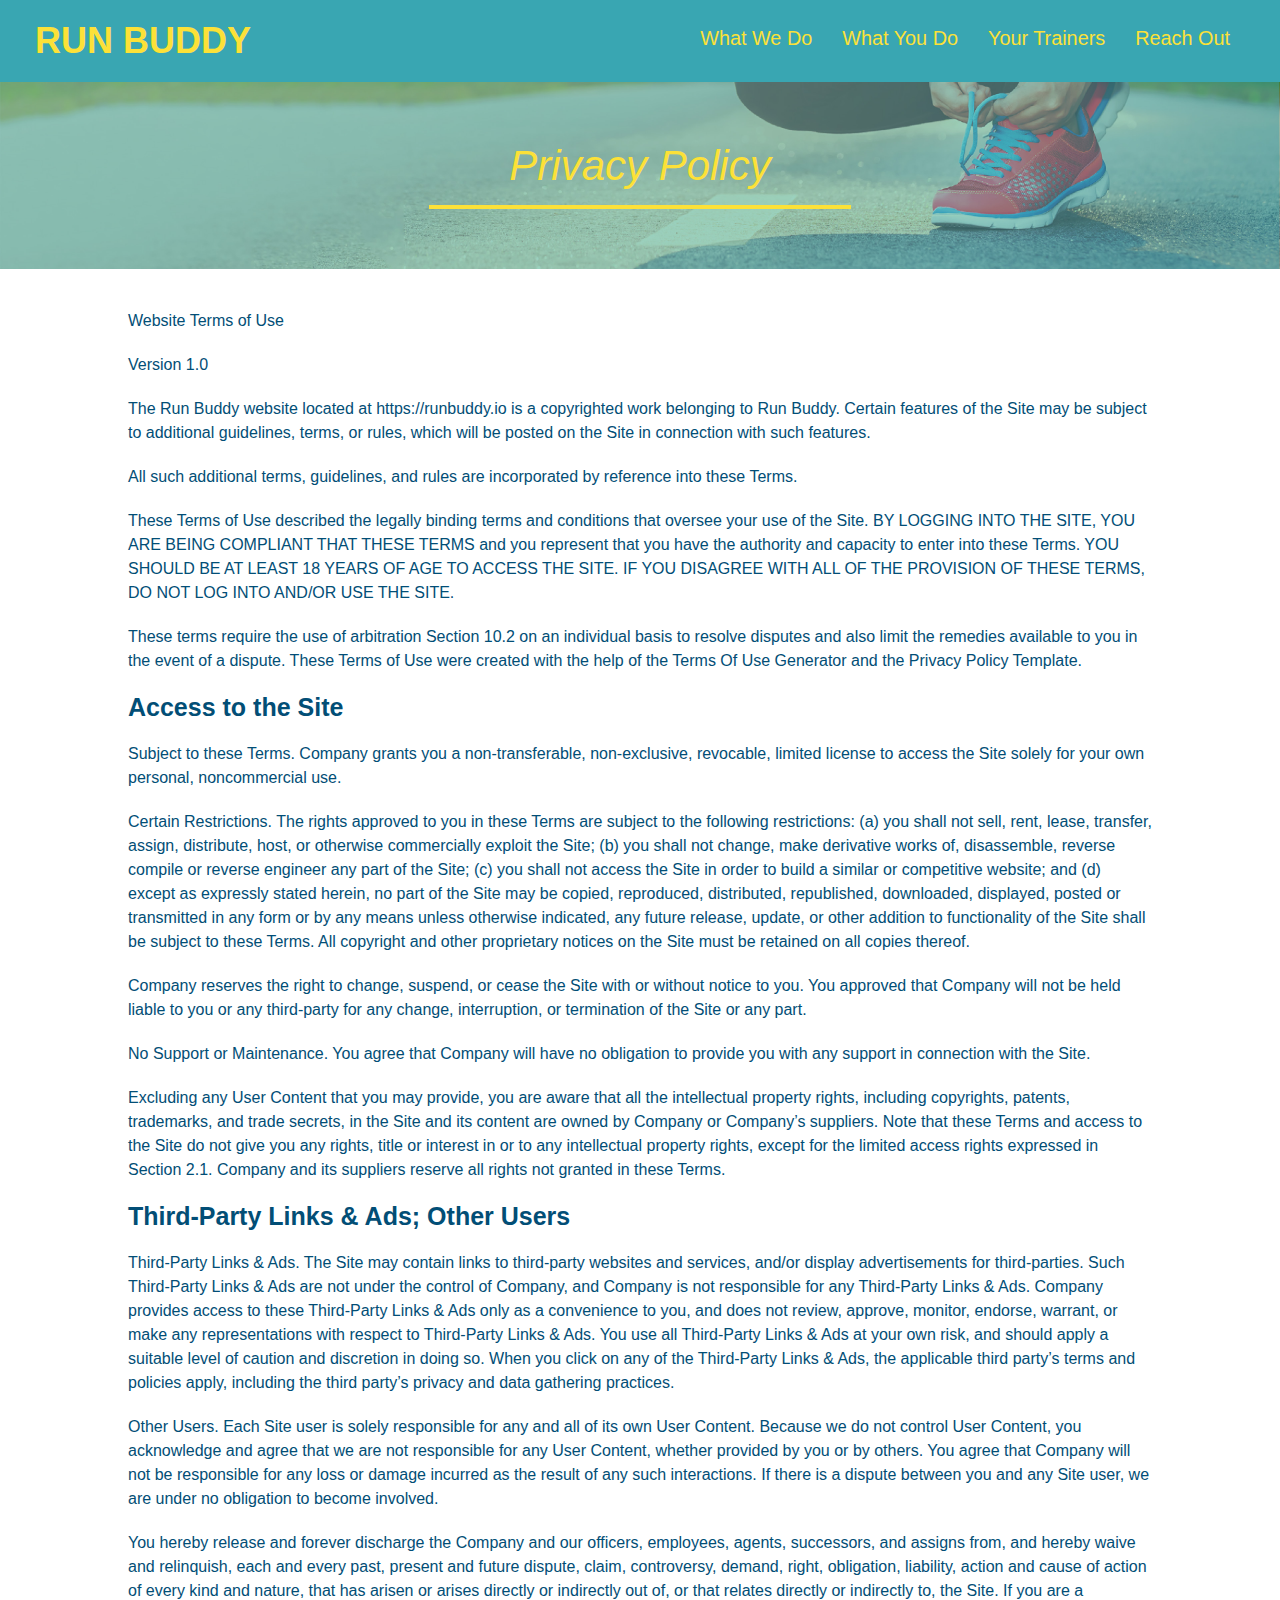
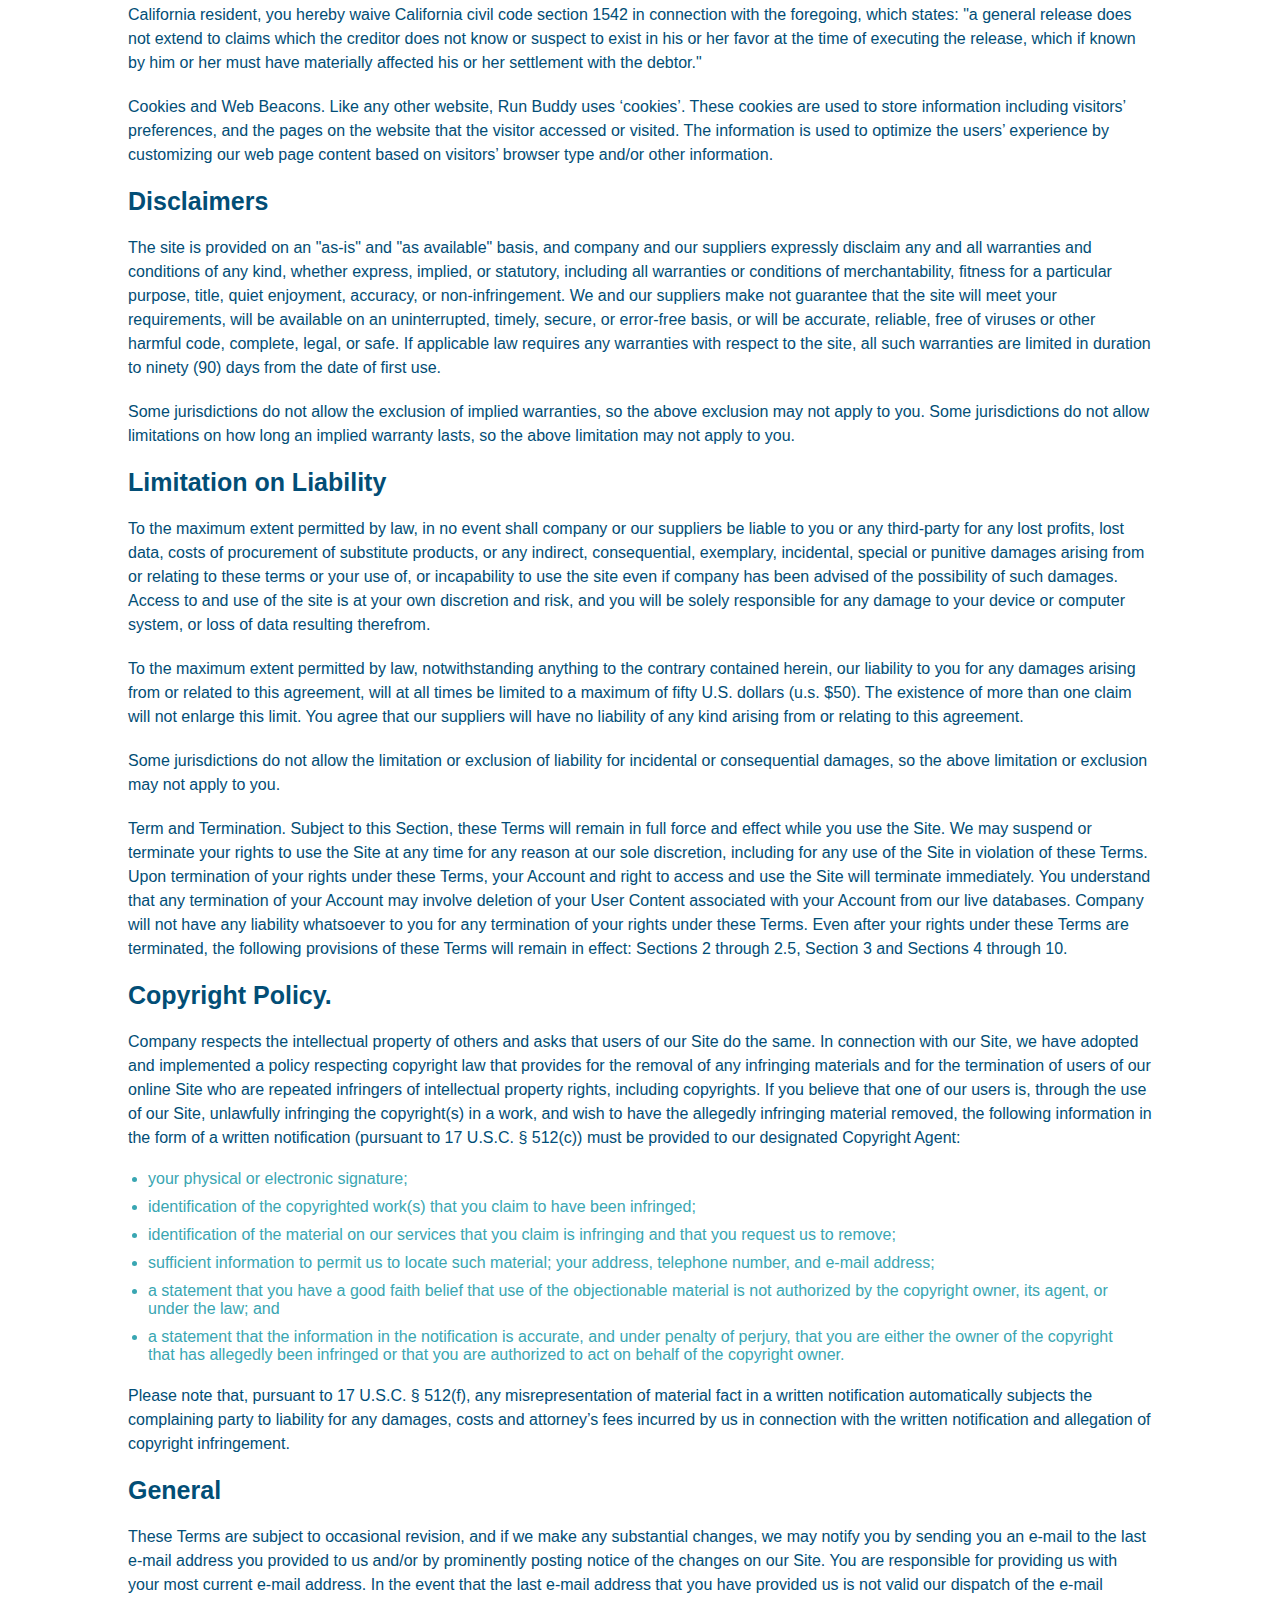
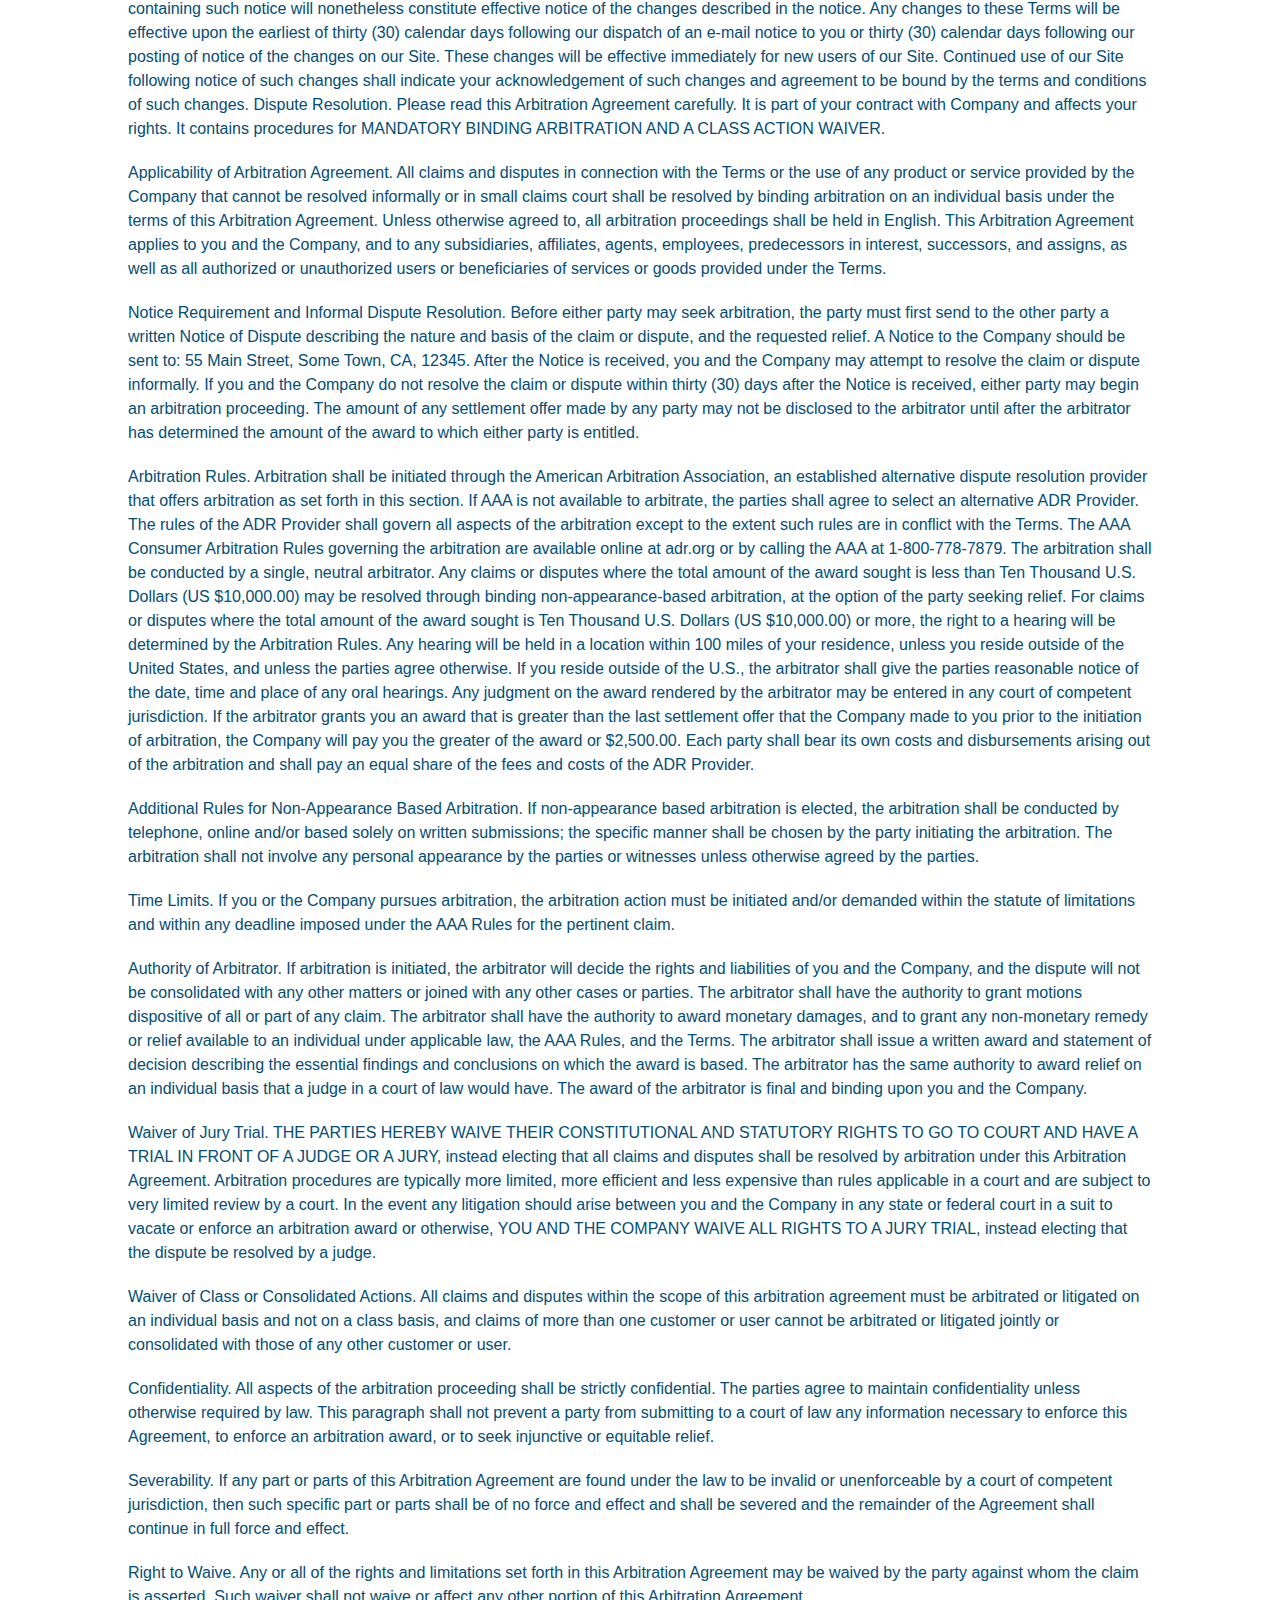
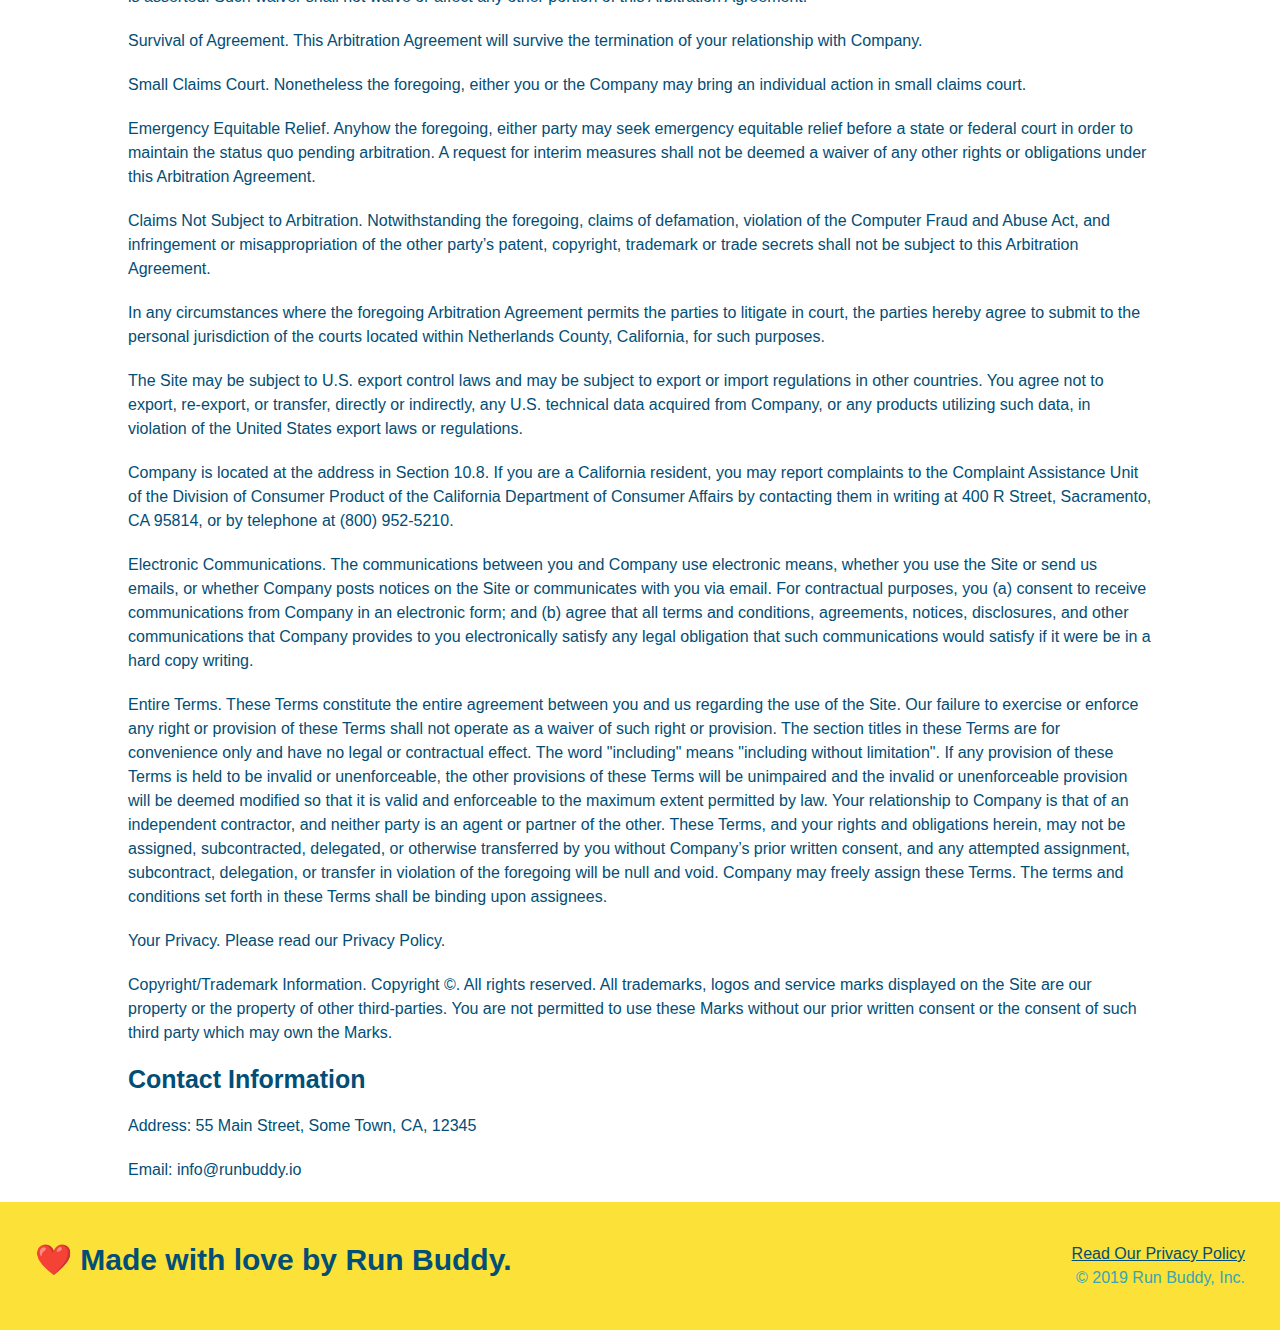
==== commit fe2839e4: "add media query to CSS" ====
--- a/privacy-policy.html
+++ b/privacy-policy.html
@@ -2,6 +2,7 @@
 <html lang="en">
   <head>
     <meta charset="UTF-8" />
+    <meta name="viewport" content="width=device-width, initial-scale=1.0" />
     <link rel="stylesheet" href="./assets/css/style.css" />
     <link rel="stylesheet" href="./assets/css/secondary-styles.css" />
     <title>Run Buddy - Privacy Policy</title>
--- a/assets/css/style.css
+++ b/assets/css/style.css
@@ -15,11 +15,13 @@
 header {
   padding: 20px 35px;
   background-color: #39a6b2;
+  display:flex;
+  justify-content: space-between;
+  flex-wrap: wrap;
 }
 
 header h1 {
   font-weight: bold;
-  display: inline;
   margin: 0;
   font-size: 36px;
   color: #fce138;
@@ -31,18 +33,21 @@
 }
 
 header nav {
-  float: right;
   margin: 7px 0;
 }
 
-header nav ul li {
-  display: inline;
+header nav ul {
+  display: flex;
+  flex-wrap: wrap;
+  justify-content: space-between;
+  align-items: center;
+  list-style: none;
 }
 
 header nav ul li a {
-  margin: 0 30px;
+  padding: 10px 15px;
   font-weight: lighter;
-  font-size: 22px;
+  font-size: 1.55vw;
 }
 
 /* HEADER / NAVBAR STYLES END */
@@ -54,17 +59,18 @@
   background: #fce138;
   padding: 40px 35px;
   width: 100%;
+  display:flex;
+  justify-content: space-between;
+  flex-wrap:wrap;
 }
 
 footer h2 {
-  display: inline;
   color: #024e76;
   font-size: 30px;
   margin: 0;
 }
 
 footer div {
-  float: right;
   line-height: 1.5;
   text-align: right;
 }
@@ -84,19 +90,34 @@
   background-image: url('../images/hero-bg.jpg');
   background-size: cover;
   background-position: center;
-  position: relative;
-  height: 600px;
+  display: flex;
+  justify-content: center;
+  flex-wrap: wrap;
+  align-items: flex-start;
+}
+
+.hero-cta {
+  width: 35%;
+  text-align: right;
+  margin: 3.5%;
+  color: #fff;
+  font-size: 18px;
+  line-height: 1.2;
+}
+
+.hero-cta h2 {
+  font-style: italic;
+  font-size: 55px;
+  color: #fce138;
 }
 
 .hero-form {
   border: 3px solid #024e76;
   background-color: #fce138;
   padding: 20px;
-  width: 500px;
-  color: #024e76;
-  position: absolute;
-  bottom: 120px;
-  right: 140px;
+  color: #024e76;
+  width: 40%;
+  margin: 3.5%;
 }
 
 .hero-form h3 {
@@ -133,12 +154,13 @@
 
 /* SECTION TITLE STYLES START */
 .section-title {
-  font-size: 55px;
-  display: inline-block;
-  padding: 0 100px 20px 100px;
+  font-size: 48px;
   border-bottom: 3px solid;
-  margin-bottom: 35px;
-  color: #024e76;
+  color: #024e76;
+  padding-bottom: 20px;
+  text-align: center;
+  margin: 0 auto 35px auto;
+  width: 50%;
 }
 
 .primary-border {
@@ -150,10 +172,6 @@
 }
 /* SECTION TITLE STYLES END */
 
-/* WHAT WE DO STYLES */
-.intro {
-  text-align: center;
-}
 
 .intro p {
   line-height: 1.7;
@@ -161,85 +179,105 @@
   width: 80%;
   margin: 0 auto;
   font-size: 20px;
+  text-align: center;
 }
 /* WHAT YOU DO STYLES END */
 
+.step {
+  margin: 50px auto;
+  padding-bottom: 50px;
+  width: 80%;
+  border-bottom: 1px solid #39a6b2;
+  display: flex;
+  flex-wrap: wrap;
+  align-items: center;
+  justify-content: space-between;
+}
 
 /* WHAT YOU DO STYLES START */
 .steps { 
-  text-align: center;
   background: #fce138;
 }
 
-.steps div {
-  margin-bottom: 80px;
-}
-
-.steps img {
-  width: 15%;
-  margin: 10px 0;
-} 
-
-.steps h3 {
+.step h3 {
   color: #024e76;
   font-size: 46px;
-  margin-top: 10px;
-}
-
-.steps span {
-  font-size: 38px;
-}
-
-.steps p {
+  flex: 1 30%;
+}
+
+.step-info {
+  flex: 2 70%;
+  display: flex;
+  flex-wrap: wrap;
+  align-items: center;
+}
+
+.step-img {
+  flex: 1 12%;
+  margin-right: 20px;
+}
+
+.step-img img {
+  max-width: 100%;
+}
+
+.step-text {
+  flex: 12;
+}
+
+.step-text p {
   color: #39a6b2;
-  font-size: 23px;
+  font-size: 18px;
+}
+
+.step-text h4 {
+  font-size: 26px;
+  line-height: 1.5;
+  color: #024e76;
 }
 /* WHAT YOU DO STYLES END */
 
-/* MEET THE TRAINERS START */
 .trainers {
-  text-align: center;
+  width: 100%;
+  margin: 0 auto;
+  display: flex;
+  flex-wrap: wrap;
+  justify-content: space-around;
 }
 
 .trainer {
-  width: 900px;
-  margin: 0 auto 30px auto;
+  margin: 20px;
   background: #024e76;
   color: #fce138;
-  overflow: auto;
+  flex: 1;
 }
 
 .trainer img {
-  width: 35%;
-  float: left;
+  width: 100%;
 }
 
 .trainer-bio {
-  padding: 35px;
-  float: left;
-  width: 65%;
+  padding: 25px;
+  line-height: 1.3;
 }
 
 .trainer-bio h3 {
-  font-size: 32px;
-  margin-bottom: 8px;
+  font-size: 28px;
 }
 
 .trainer-bio h4 {
   font-weight: lighter;
-  font-size: 26px;
-  margin-bottom: 25px;
+  font-size: 22px;
+  margin-bottom: 15px;
 }
 
 .trainer-bio p {
   font-size: 17px;
-  line-height: 1.3;
 }
 /* TRAINER STYLES END */
 
 /* REACH OUT STYLES START */
 .contact {
-  text-align: center;
   background: #024e76;
 }
 
@@ -247,17 +285,17 @@
   color: #fce138;
 }
 
+.contact-info {
+  display:flex;
+  justify-content: space-between;
+  flex-wrap: wrap;
+}
+
 .contact-info iframe {
-  width: 400px;
-height: 400px;
+  height: 400px;
 }
 
 .contact-info div {
-  width: 410px;
-  display: inline-block;
-  vertical-align: top;
-  text-align: left;
-  margin: 30px 0 0 60px;
   color: white;
 }
 
@@ -269,14 +307,39 @@
 .contact-info p, .contact-info address {
   margin: 20px 0;
   line-height: 1.5;
-  font-size: 20px;
+  font-size: 16px;
   font-style: normal;
 }
 
+.contact-form input, .contact-form textarea {
+  border: 1px solid #024e76;
+  display: block;
+  padding: 7px 15px;
+  font-size: 16px;
+  color: #024e76;
+  width: 100%;
+  margin-bottom: 15px;
+  margin-top: 5px;
+}
+
+.contact-form button {
+  width: 100%;
+  border: none;
+  background: #fce138;
+  color: #024e76;
+  text-align: center;
+  padding: 15px 0;
+  font-size: 16px;
+}
+
 .contact-info a {
   color: #fce138;
 }
 
+.contact-info > * {
+  flex: 1;
+  margin: 15px;
+}
 
 /* REACH OUT STYLES END */
 
@@ -287,4 +350,29 @@
 
 .text-right {
   text-align: right;
+}
+
+.flex-row {
+  display: flex;
+}
+
+/* MEDIA QUERY FOR SMALLER DESKTOP SCREENS AND SMALLER */
+@media screen and (max-width:980px) {
+  header h1 a {
+  
+  }
+}
+
+/* MEDIA QUERY FOR TABLETS AND SMALLER */
+@media screen and (max-width: 768px) {
+  header h1 {
+  
+  }
+}
+
+/* MEDIA QUERY FOR MOBILE PHONES AND SMALLER */
+@media screen and (max-width: 575px) {
+  header h1 {
+    
+  }
 }